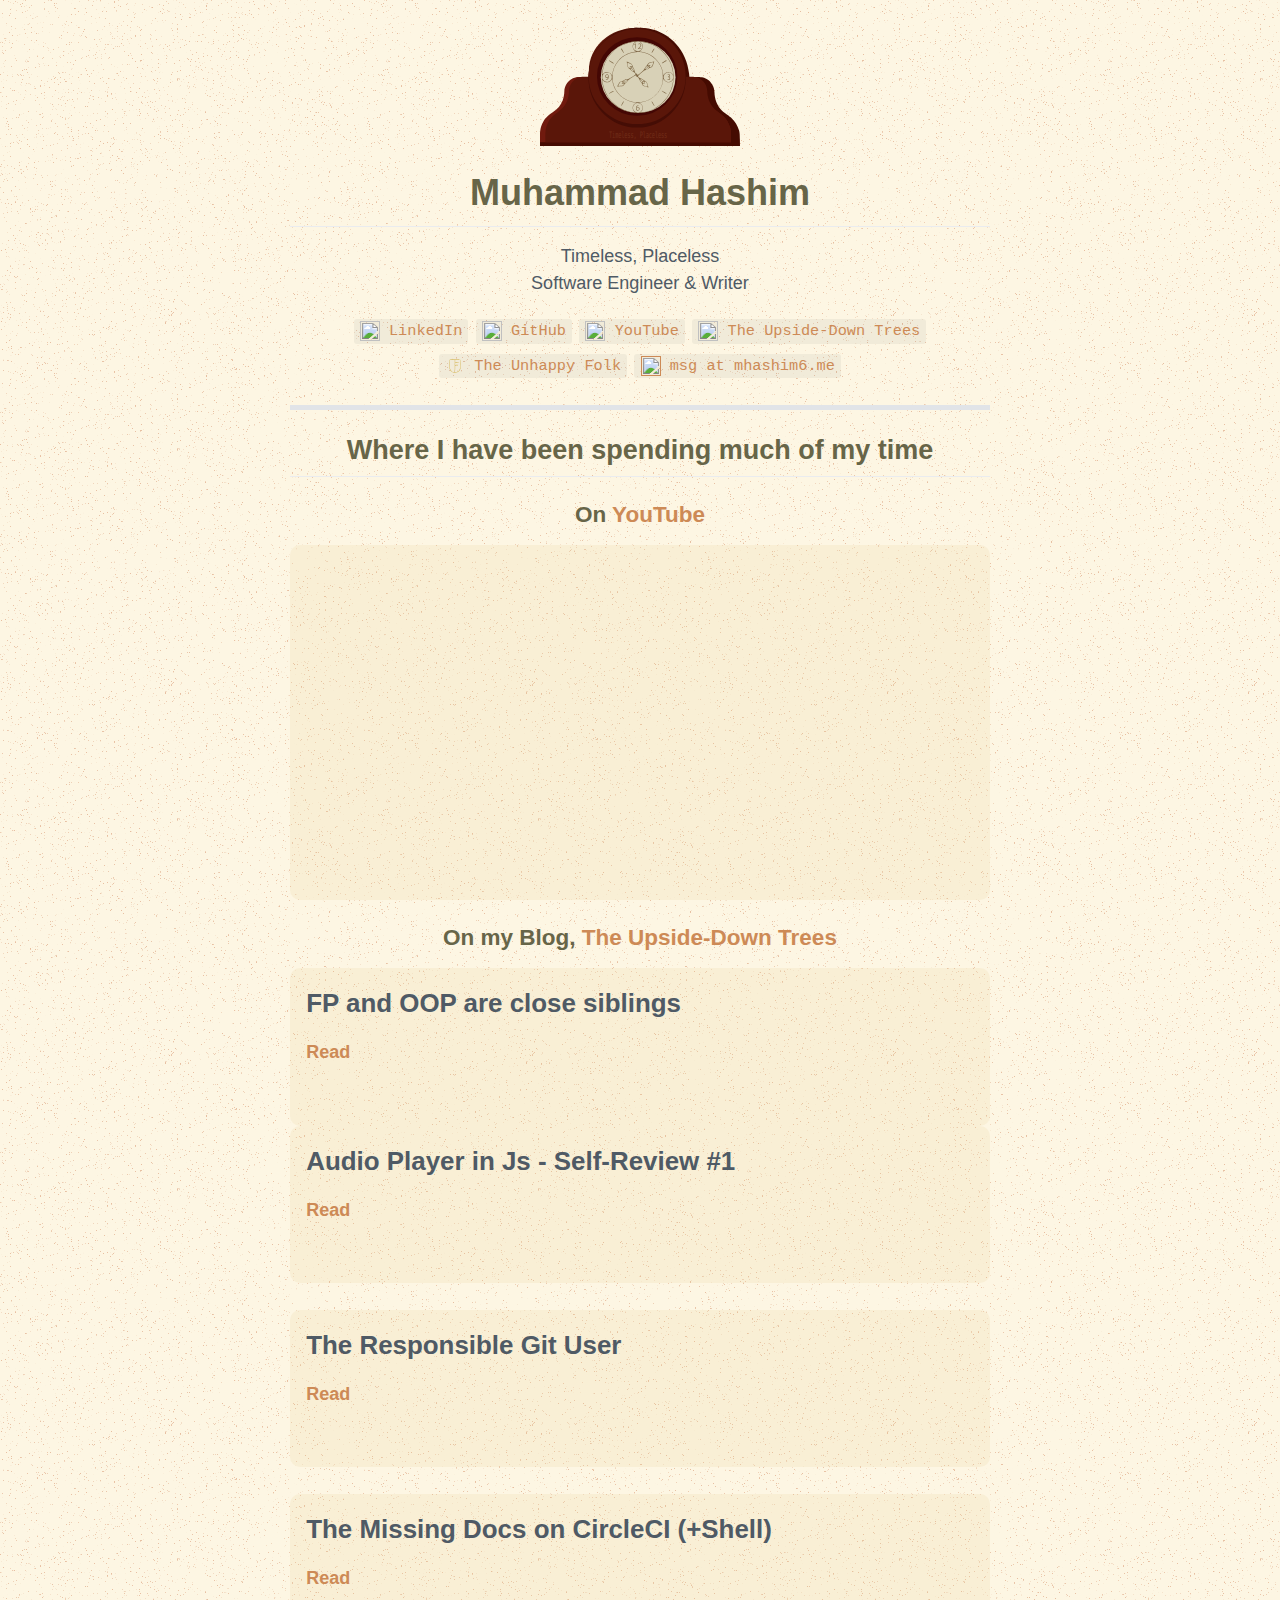
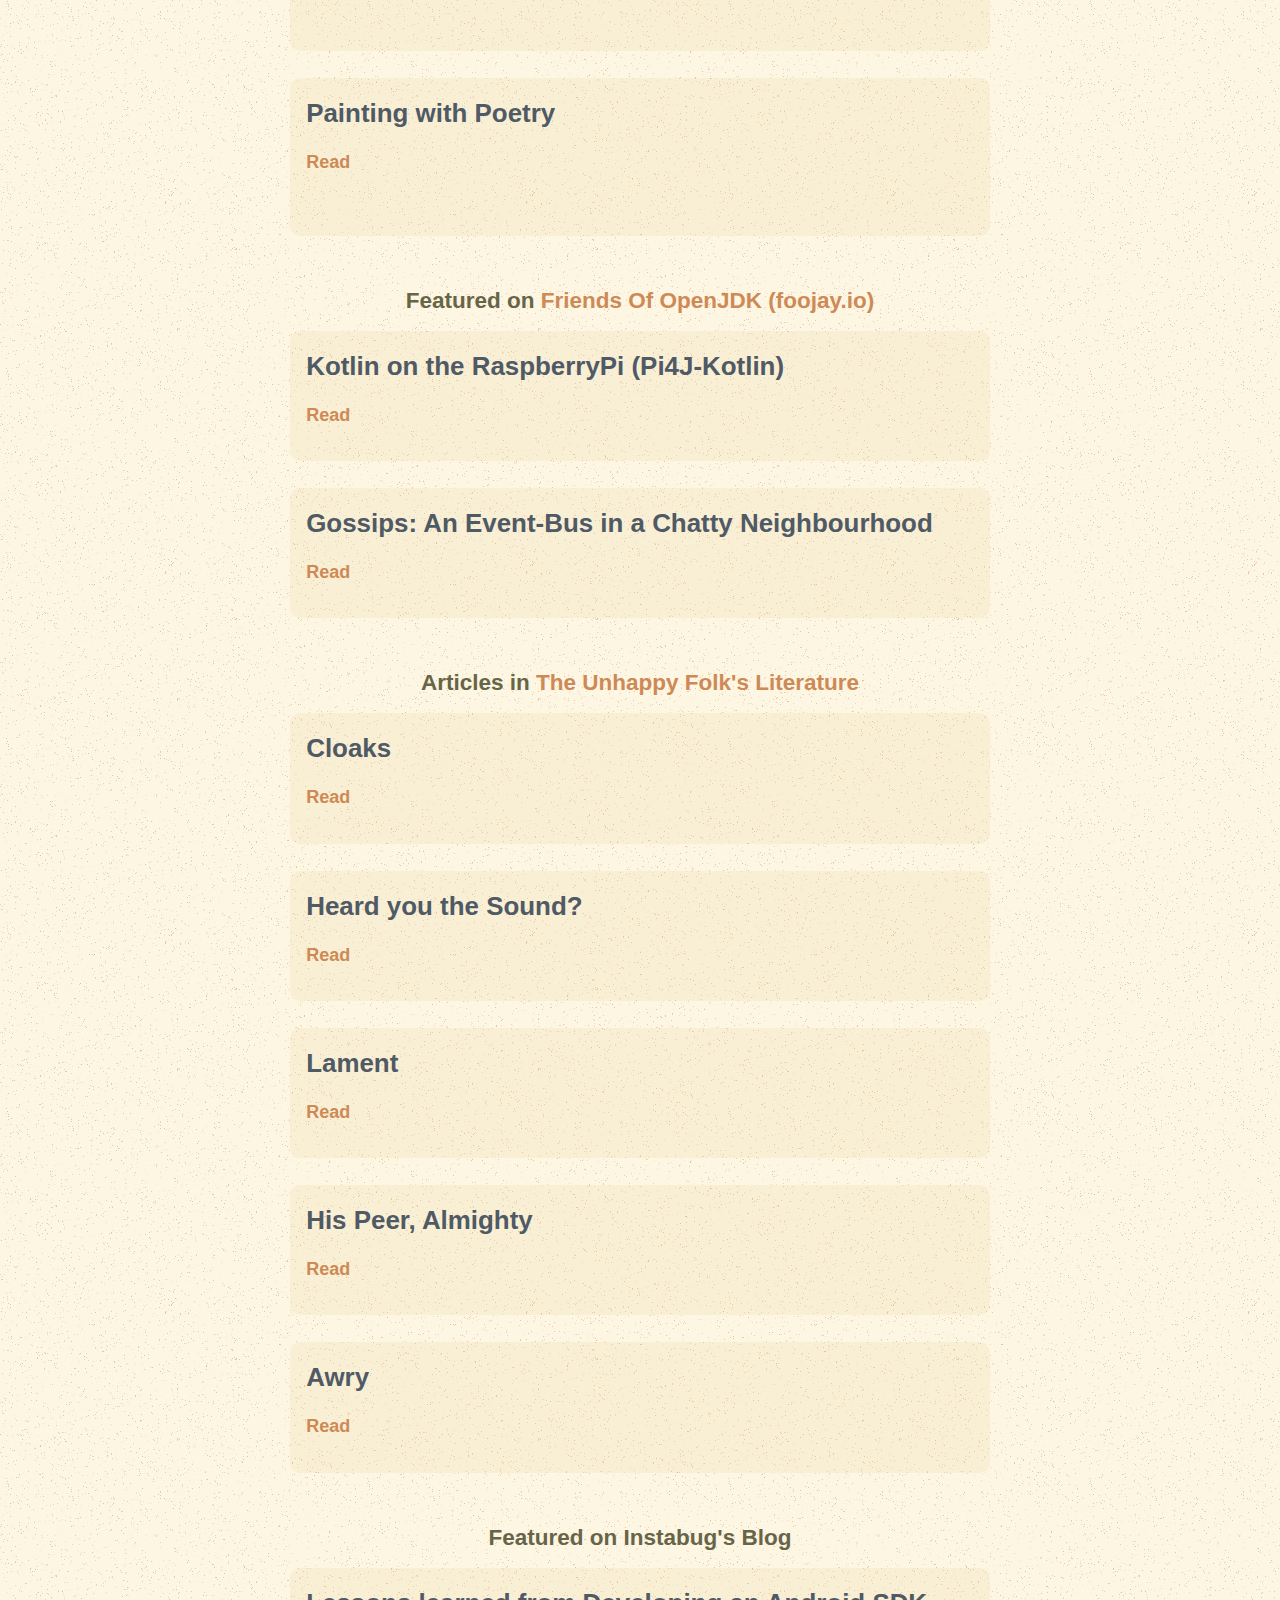
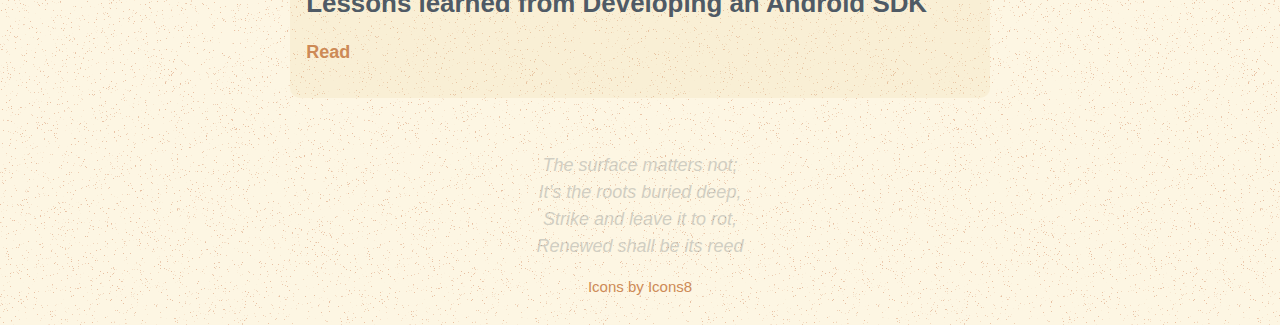
==== index.html @ 4f278008 "updated blog & youtube" ====
<!DOCTYPE html>
<html>
  <head>
    <title>Muhammad Hashim</title>
    <meta name="viewport" content="width=device-width, initial-scale=1.0" />
    <meta http-equiv="Content-type" content="text/html;charset=UTF-8" />

    <!-- Primary Meta Tags -->
    <meta name="title" content="Muhammad Hashim" />
    <meta
      name="description"
      content="Portfolio of Muhammad Hashim (mhashim6) – Software Engineer & Writer."
    />
    <meta name="theme-color" content="#fdf6e3" />

    <!-- Open Graph / Facebook -->
    <meta property="og:type" content="profile" />
    <meta property="profile:first_name" content="Muhammad" />
    <meta property="profile:last_name" content="Hashim" />
    <meta property="profile:gender" content="male" />
    <meta property="profile:username" content="mhashim6" />
    <meta property="og:url" content="https://mhashim6.me/" />
    <meta property="og:title" content="Muhammad Hashim" />
    <meta
      property="og:description"
      content="Portfolio of Muhammad Hashim (mhashim6) – Software Engineer & Writer."
    />
    <meta property="og:image" content="http://mhashim6.me/logo.png" />

    <!-- Twitter -->
    <meta property="twitter:card" content="summary_large_image" />
    <meta property="twitter:url" content="https://mhashim6.me/" />
    <meta property="twitter:title" content="Muhammad Hashim" />
    <meta
      property="twitter:description"
      content="Portfolio of Muhammad Hashim (mhashim6) – Software Engineer & Mobile App Dev."
    />
    <meta property="twitter:image" content="http://mhashim6.me/logo.png" />

    <link rel="apple-touch-icon" sizes="180x180" href="/apple-touch-icon.png" />
    <link rel="icon" type="image/png" sizes="32x32" href="/favicon-32x32.png" />
    <link rel="icon" type="image/png" sizes="16x16" href="/favicon-16x16.png" />
    <link rel="shortcut icon" href="/favicon.ico" />
    <link rel="icon" type="image/svg+xml" href="/favicon.svg">
    <link rel="mask-icon" href="/safari-pinned-tab.svg" color="#450b01">
    <link rel="manifest" href="/manifest.json" />

    <link rel="stylesheet" href="style.css" type="text/css" />
    <script defer data-domain="mhashim6.me" src="https://plausible.io/js/script.js"></script>
  </head>
  <body>
    <img class="avatar" src="/timeless_clock_animated.svg" alt="The Timeless Clock by mhashim6">

    <!--  <div class="timeless-clock">
      <img class="clock-body" src="/blank_timeless_clock.svg" alt="The Timeless Clock by mhashim6">
      <img class="clock-hands" src="/clock-hands.svg">
    </div>  -->

    <h1 id="muhammad-hashim">Muhammad Hashim</h1>
    <!-- <blockquote> -->
    <p style="text-align: center">
      Timeless, Placeless <br>
      Software Engineer & Writer
      <!--
        <br />
        Professoinaly, I develop <strong>Web</strong>, <strong>Android</strong>, and
        <strong>iOS</strong> Apps. 
        <br />
        -->
      <!-- ------------ -->
      <!-- <br /> -->
    </p>
    <!-- </blockquote> -->

  <!--  <img class="avatar" src="avatar.png" alt="avatar" /> -->
    <div class="nav-buttons">
      <a target="_blank" href="https://www.linkedin.com/in/mhashim6/"
        ><code>
          <img
            class="link-image"
            src="https://img.icons8.com/doodle/48/000000/linkedin--v2.png"
          />
          LinkedIn</code
        ></a
      >
      <a target="_blank" href="https://github.com/mhashim6"
        ><code>
          <img
            class="link-image"
            src="https://img.icons8.com/doodle/48/000000/github--v1.png"
          />
          GitHub</code
        ></a
      >
      <a target="_blank" href="https://www.youtube.com/@mhashim6"
        ><code>
          <img
            class="link-image"
            src="https://img.icons8.com/doodle/48/null/youtube-play--v2.png"
          />
          YouTube</code
        ></a
      >
      <a target="_blank" href="https://blog.mhashim6.me"
      ><code>
        <img
          class="link-image"
          src="https://img.icons8.com/doodle/48/000000/news.png"
        />
      The Upside-Down Trees</code
      ></a>

        <a target="_blank" href="https://blog.unhappyfolk.org"
        ><code>
          <img
            class="link-image"
            width="64"
            height="64"
            src="unhappyfolk.svg"
          />
          The Unhappy Folk</code
        ></a>
      <a href="">
        <code>
          <img
            class="link-image"
            src="https://img.icons8.com/doodle/48/000000/mail-with-wings.png"
          />
          msg at mhashim6.me</code>
      </a>
    </div>
    <hr />
    <h2 class="octicon-link" id="experience">
      Where I have been spending much of my time
    </h2>
    <div id="xp_container">
      <!--
      <section>
        <strong>ⓘ</strong> This is no longer an online resume. It was never meant to be so.
      </section>
      <br>
    -->
    <h3>On <a target="_blank" href="https://www.youtube.com/@mhashim6">YouTube</a></h3>
    <section>
      <iframe width="560" height="315" src="https://www.youtube.com/embed/videoseries?list=PLelkd8ZS2FEcnqxLZKKpgsn0-gQFayW0H" title="YouTube video player" frameborder="0" allow="accelerometer; autoplay; clipboard-write; encrypted-media; gyroscope; picture-in-picture; web-share" allowfullscreen></iframe>
    </section>
    <h3>On my Blog, <a target="_blank" href="https://blog.mhashim6.me/">The Upside-Down Trees</a></h3>
      <section>
        <p class="featured-title"><strong class="featured-title">FP and OOP are close siblings</strong></p>
      <a target="_blank" href="https://blog.mhashim6.me/fp-and-oop-are-close-siblings/">
        <p><strong class="featured-read">Read</strong></p>
      </a>
      <img class="featured-image" src="https://blog.mhashim6.me/images/fp-oop.png" alt=""/>
    </section>
      <section>
        <p class="featured-title"><strong class="featured-title">Audio Player in Js - Self-Review #1</strong></p>
      <a target="_blank" href="https://blog.mhashim6.me/audio-player-code-review/">
        <p><strong class="featured-read">Read</strong></p>
      </a>
      <img class="featured-image" src="https://blog.mhashim6.me/images/self-review/self-review-1.png" alt=""/>
    </section>
    <br>
    <section>
      <p class="featured-title"><strong class="featured-title">The Responsible Git User</strong></p>
      <a target="_blank" href="https://blog.mhashim6.me/responsible-git-user-guide/">
        <p><strong class="featured-read">Read</strong></p>
      </a>
        <img class="featured-image" src="https://blog.mhashim6.me/images/rgu.png" alt="">
    </section>
    <br>
      <section>
          <p class="featured-title"><strong class="featured-title">The Missing Docs on CircleCI (+Shell)
          </strong></p>
        <a target="_blank" href="https://blog.mhashim6.me/circleci-shell-guide/">
          <p><strong class="featured-read">Read</strong></p>
        </a>
          <img class="featured-image" src="https://blog.mhashim6.me/images/circleci+shell.png" alt="">
      </section>
      <br>
      <section>
        <p class="featured-title"><strong class="featured-title">Painting with Poetry</strong></p>
        <a target="_blank" href="https://blog.mhashim6.me/painting-with-poetry/">
          <p><strong class="featured-read">Read</strong></p>
        </a>
        <img class="featured-image" src="https://blog.mhashim6.me/images/imagined/mhashim6_happy-mariners.png" alt="">
      </section>
      <br>
      <h3>Featured on <a target="_blank" href="https://foojay.io/today/author/mhashim6/">Friends Of OpenJDK (foojay.io)</a></h3>
      <section class="featured">
        <p class="featured-title"><strong class="featured-title">Kotlin on the RaspberryPi (Pi4J-Kotlin)
        </strong></p>
        <a target="_blank" href="https://foojay.io/today/kotlin-on-the-raspberrypi-pi4j-kotlin/">
          <p><strong class="featured-read">Read</strong></p>
        </a>
        <img class="featured-image" src="https://foojay.io/wp-content/uploads/2022/11/pi4jkotlin.png" alt="">
      </section>
      <br>
      <section class="featured">
        <p class="featured-title"><strong class="featured-title">Gossips: An Event-Bus in a Chatty Neighbourhood
        </strong></p>
        <a target="_blank" href="https://foojay.io/today/metaphorical-programming-gossips-event-bus/">
          <p><strong class="featured-read">Read</strong></p>
        </a>
        <img class="featured-image" src="https://foojay.io/wp-content/uploads/2022/11/gossips-interface.png" alt="">
      </section>
      <br>
      <h3>Articles in <a target="_blank" href="https://blog.unhappyfolk.org/">The Unhappy Folk's Literature</a></h3>
      <section class="featured">
        <p class="featured-title"><strong class="featured-title">Cloaks</strong></p>
        <a target="_blank" href="https://blog.unhappyfolk.org/post/cloaks/">
          <p><strong class="featured-read">Read</strong></p>
        </a>
        <img class="featured-image" src="https://blog.unhappyfolk.org/img/higher_realms.jpg" alt="">
      </section>
      <br>
            <section class="featured">
        <p class="featured-title"><strong class="featured-title">Heard you the Sound?</strong></p>
        <a target="_blank" href="https://blog.unhappyfolk.org/post/heard-you-the-sound/">
          <p><strong class="featured-read">Read</strong></p>
        </a>
        <img class="featured-image" src="https://blog.unhappyfolk.org/img/the-sign.png" alt="">
      </section>
      <br>
      <section class="featured">
        <p class="featured-title"><strong class="featured-title">Lament</strong></p>
        <a target="_blank" href="https://blog.unhappyfolk.org/post/lament/">
          <p><strong class="featured-read">Read</strong></p>
        </a>
        <img class="featured-image" src="https://blog.unhappyfolk.org/img/lament.jpg" alt="">
      </section>
      <br>
      <section class="featured">
        <p class="featured-title"><strong class="featured-title">His Peer, Almighty
        </strong></p>
        <a target="_blank" href="https://blog.unhappyfolk.org/post/his-peer-almighty/">
          <p><strong class="featured-read">Read</strong></p>
        </a>
        <img class="featured-image" src="https://blog.unhappyfolk.org/img/his-peer-almighty.jpg" alt="">
      </section>
      <br>
      <section class="featured">
        <p class="featured-title"><strong class="featured-title">Awry</strong></p>
        <a target="_blank" href="https://blog.unhappyfolk.org/post/awry/">
          <p><strong class="featured-read">Read</strong></p>
        </a>
        <img class="featured-image" src="https://blog.unhappyfolk.org/img/awry.png" alt="">
      </section>
      <br>
      <h3>Featured on Instabug's Blog</h3>
      <section class="featured">
        <p class="featured-title"><strong class="featured-title">Lessons learned from Developing an Android SDK</strong></p>
        <a target="_blank" href="https://blog.instabug.com/our-android-teams-guidelines-for-developing-an-sdk/">
          <p><strong class="featured-read">Read</strong></p>
        </a>
        <img class="featured-image" src="https://assets-global.website-files.com/6270e8022b05abb840d27d6f/63060404d53a1e84f07fc3cb_June2022-Articles_01_DevelopingSDK.png" alt="">
      </section>
      <br>
    <!-- <h2 id="courses-and-certifications">Courses and Certifications</h2>
    <section>
      <ul>
        <li>Associate Android Developer (Kotlin) – <strong>Google</strong></li>
        <li>
          iOS Swift 5 Specialization (4 courses) – <strong>Coursera</strong>
        </li>
        <li>ReactJs/ React Native Nanodegree – <strong>Udacity</strong></li>
        <li>
          Software Product Management Specialization (5 courses) –
          <strong>Coursera</strong>
        </li>
        <li>
          XDA Recognized Developer –
          <a target="_blank" href="https://xda-developers.com"
            ><strong>xda-developers.com</strong></a
          >
        </li>
        <li>
          CCNA, CCNP, Internet Security Fundamentals –
          <strong>Information Technology Institute (ITI)</strong>
        </li>
      </ul>
    </section> -->
    <!-- <hr /> -->
    <br />
    <p style="opacity: 0.25; text-align: center">
      <i
        >The surface matters not;<br />
        It’s the roots buried deep,<br />
        Strike and leave it to rot,<br />
        Renewed shall be its reed
      </i>
    </p>
    <a
      style="font-size: smaller; display: block; text-align: center"
      href="https://icons8.com"
      >Icons by Icons8</a
    >
    <p style="opacity: 0; display: none">
      <i
        >"Not night as ours–Unhappy Folk! <br />
        Where nigh the Earth in hazy bars, <br />
        A mist about the springing of the stars <br />
        There dwells a thin, and a wandering smoke, <br />
        Obscurring with its veil half-seen, <br />
        The Great, Abysmal, Still Serene."</i
      >
    </p>

    <div id="resume_snackbar">
      <span>Download my </span>
      <a
        target="_blank"
        href="https://github.com/mhashim6/mhashim6.github.io/raw/master/resume.pdf"
        >PDF Resume</a
      >
      <button class="dismiss-snackbar" onclick="hideResumeSnackbar()">
        <svg
          xmlns="http://www.w3.org/2000/svg"
          x="0px"
          y="0px"
          width="20"
          height="20"
          viewBox="0 0 172 172"
          style="fill: #000000"
        >
          <g
            fill="none"
            fill-rule="nonzero"
            stroke="none"
            stroke-width="1"
            stroke-linecap="butt"
            stroke-linejoin="miter"
            stroke-miterlimit="10"
            stroke-dasharray=""
            stroke-dashoffset="0"
            font-family="none"
            font-weight="none"
            font-size="none"
            text-anchor="none"
            style="mix-blend-mode: normal"
          >
            <path d="M0,172v-172h172v172z" fill="none"></path>
            <path
              d="M86,172c-47.49649,0 -86,-38.50351 -86,-86v0c0,-47.49649 38.50351,-86 86,-86v0c47.49649,0 86,38.50351 86,86v0c0,47.49649 -38.50351,86 -86,86z"
              fill="#ecf0f1"
            ></path>
            <g>
              <path
                d="M90.3,100.276l-41.77192,41.77192l-14.276,-14.276l41.77192,-41.77192l-41.77192,-41.77192l14.276,-14.276l41.77192,41.77192l41.77192,-41.77192l14.276,14.276l-41.77192,41.77192l41.77192,41.77192l-14.276,14.276z"
                fill="#333333"
              ></path>
              <path
                d="M132.07192,32.38416l11.84392,11.84392l-39.33984,39.33984l-2.43208,2.43208l2.43208,2.43208l39.33984,39.33984l-11.84392,11.84392l-39.33984,-39.33984l-2.43208,-2.43208l-2.43208,2.43208l-39.33984,39.33984l-11.84392,-11.84392l39.33984,-39.33984l2.43208,-2.43208l-2.43208,-2.43208l-39.33984,-39.33984l11.84392,-11.84392l39.33984,39.33984l2.43208,2.43208l2.43208,-2.43208l39.33984,-39.33984M132.07192,27.52l-41.77192,41.77192l-41.77192,-41.77192l-16.70808,16.70808l41.77192,41.77192l-41.77192,41.77192l16.70808,16.70808l41.77192,-41.77192l41.77192,41.77192l16.70808,-16.70808l-41.77192,-41.77192l41.77192,-41.77192l-16.70808,-16.70808z"
                fill="#34495e"
              ></path>
            </g>
          </g>
        </svg>
      </button>
    </div>
  </body>

  <script defer>
    // setTimeout(showResumeSnackbar, 2000);
    function showResumeSnackbar() {
      const snack = document.getElementById("resume_snackbar");
      snack.style.opacity = "1";
    }
    function hideResumeSnackbar() {
      const snack = document.getElementById("resume_snackbar");
      snack.style.opacity = "0";
    }
  </script>
</html>
---- style.css ----
/* GitHub Markdown flavor + Solarized Light + Personal Touches */

@font-face {
  font-family: "JetBrainsMono";
  src: url("https://cdn.jsdelivr.net/gh/JetBrains/JetBrainsMono/web/woff2/JetBrainsMono-Regular.woff2")
      format("woff2"),
    url("https://cdn.jsdelivr.net/gh/JetBrains/JetBrainsMono/web/woff/JetBrainsMono-Regular.woff")
      format("woff"),
    url("https://cdn.jsdelivr.net/gh/JetBrains/JetBrainsMono/ttf/JetBrainsMono-Regular.ttf")
      format("truetype");
  font-weight: 400;
  font-style: normal;
  font-display: swap;
}

body {
  -ms-text-size-adjust: 100%;
  -webkit-text-size-adjust: 100%;
  line-height: 1.5;
  color: #4f5a65;
  font-family: -apple-system, BlinkMacSystemFont, Segoe UI, Helvetica, Arial,
    sans-serif, Apple Color Emoji, Segoe UI Emoji;
  font-size: 18px;
  line-height: 1.5;
  word-wrap: break-word;
  background-color: #fdf6e3;
  padding: 1.5em;
  margin: auto;
  max-width: 700px;
  background: url("whitenoise-361x370.png");
}
blockquote {
  font-family: "JetBrainsMono", monospace;
}

.rounded {
  border-radius: 10px;
}

section {
  background-color: rgba(230, 208, 150, 0.171);
  border-radius: 10px;
  padding: 0.9em;
}

.featured {
  display: flex;
  flex-direction: column;
  align-items: flex-start;
}

.featured-title{
  color: #4f5a65;
  font-size: larger;
}

.featured-title{
  font-size: larger;
}
.featured-image {
  border-radius: 10px;
}

.avatar , .clock-body {
  margin: auto;
  width: 200px;
  background: inherit;
  display: block;
}

/* .timeless-clock {
  width: 200px;
  position: relative;
  margin: auto;
}
.timeless-clock .clock-hands {
  width: 36px;
  height: 36px;
  background-color: transparent;
  position: absolute;
  left: 80px;
  top: 32px;
  animation: spin 20s infinite linear;
} */

@keyframes spin {
  from {
    transform: rotate(0deg);
  }
  to {
    transform: rotate(359deg);
  }
}


.link-image {
  background-color: transparent;
  vertical-align: middle;
  width: 20px;
  height: 20px;
}
#xp_container li {
  list-style: none;
}
#xp_container ul {
  padding-left: 1em;
}

#open_source_sect ul,
#side_projects_sect ul,
#programming_languages_sect ul {
  list-style: none;
  padding-left: 0;
}

.nav-buttons {
  display: flex;
  justify-content: center;
  flex-wrap: wrap;
}
.nav-buttons a {
  margin: 0.2em;
}

#resume_snackbar {
  opacity: 0;
  -webkit-transition: opacity 0.3s ease-in-out;
  -moz-transition: opacity 0.3s ease-in-out;
  -ms-transition: opacity 0.3s ease-in-out;
  -o-transition: opacity 0.3s ease-in-out;
  transition: opacity 0.3s ease-in-out;
  min-width: 250px; /* Set a default minimum width */
  background-color: #333; /* Black background color */
  color: #fff; /* White text color */
  text-align: center; /* Centered text */
  border-radius: 4px; /* Rounded borders */
  padding: 16px; /* Padding */
  position: fixed; /* Sit on top of the screen */
  z-index: 1; /* Add a z-index if needed */
  right: 30px;
  bottom: 30px;
  font-size: 18px;
}
#resume_snackbar a {
  color: #fdf6e3;
  text-decoration: underline;
}

h1,
h2,
h3,
h4,
h5,
h6 {
  text-align: center;
  color: #676548;
}

@media (max-width: 768px) {
  body {
    padding: 1em;
    font-size: 16px;
  }

  #resume_snackbar {
    left: 30px;
  }
}

.dismiss-snackbar {
  background: none;
  border: none;
  color: white;
  vertical-align: bottom;
}

h1:hover .anchor,
h2:hover .anchor,
h3:hover .anchor,
h4:hover .anchor,
h5:hover .anchor,
h6:hover .anchor {
  text-decoration: none;
}

h1:hover .anchor .octicon-link,
h2:hover .anchor .octicon-link,
h3:hover .anchor .octicon-link,
h4:hover .anchor .octicon-link,
h5:hover .anchor .octicon-link,
h6:hover .anchor .octicon-link {
  visibility: visible;
}

h1:hover .anchor .octicon-link:before,
h2:hover .anchor .octicon-link:before,
h3:hover .anchor .octicon-link:before,
h4:hover .anchor .octicon-link:before,
h5:hover .anchor .octicon-link:before,
h6:hover .anchor .octicon-link:before {
  width: 16px;
  height: 16px;
  content: " ";
  display: inline-block;
  background-image: url("data:image/svg+xml,%3Csvg xmlns='http://www.w3.org/2000/svg' viewBox='0 0 16 16' version='1.1' width='16' height='16' aria-hidden='true'%3E%3Cpath fill-rule='evenodd' d='M4 9h1v1H4c-1.5 0-3-1.69-3-3.5S2.55 3 4 3h4c1.45 0 3 1.69 3 3.5 0 1.41-.91 2.72-2 3.25V8.59c.58-.45 1-1.27 1-2.09C10 5.22 8.98 4 8 4H4c-.98 0-2 1.22-2 2.5S3 9 4 9zm9-3h-1v1h1c1 0 2 1.22 2 2.5S13.98 12 13 12H9c-.98 0-2-1.22-2-2.5 0-.83.42-1.64 1-2.09V6.25c-1.09.53-2 1.84-2 3.25C6 11.31 7.55 13 9 13h4c1.45 0 3-1.69 3-3.5S14.5 6 13 6z'%3E%3C/path%3E%3C/svg%3E");
}

details {
  display: block;
}

summary {
  display: list-item;
}

a {
  position: relative;
  text-decoration: none;
  color: #cd8a56;
}

a:after {
  content: "";
  position: absolute;
  bottom: 0;
  left: 0;
  width: 0%;
  height: 0.05em;
  min-height: 1px;
  background-color: currentColor;
  transition: width 0.25s ease;
}

@media(hover: hover) {
  a:hover:after {
    width: 100%;
  }
}

strong {
  font-weight: inherit;
  font-weight: 600;
}

h1 {
  font-size: 2em;
  margin: 0.67em 0;
}

img {
  border-style: none;
}

code,
kbd,
pre {
  font-family: "JetBrainsMono", monospace;
  font-size: 1em;
}

input {
  font: inherit;
  margin: 0;
  overflow: visible;
  font-family: inherit;
  font-size: inherit;
  line-height: inherit;
}

body [type="checkbox"] {
  box-sizing: border-box;
  padding: 0;
}

body * {
  box-sizing: border-box;
}

hr {
  height: 0;
  margin: 15px 0;
  overflow: hidden;
  background: transparent;
  border: 0;
  border-bottom: 1px solid #dfe2e5;
}

hr:after,
hr:before {
  display: table;
  content: "";
}

hr:after {
  clear: both;
}

table {
  border-spacing: 0;
  border-collapse: collapse;
}

td,
th {
  padding: 0;
}

details summary {
  cursor: pointer;
}

kbd {
  display: inline-block;
  padding: 3px 5px;
  font: 11px SFMono-Regular, Consolas, Liberation Mono, Menlo, monospace;
  line-height: 10px;
  color: #444d56;
  vertical-align: middle;
  background-color: #fafbfc;
  border: 1px solid #d1d5da;
  border-radius: 3px;
  box-shadow: inset 0 -1px 0 #d1d5da;
}

h1,
h2,
h3,
h4,
h5,
h6 {
  margin-top: 0;
  margin-bottom: 0;
}

h1 {
  font-size: 32px;
}

h1,
h2 {
  font-weight: 600;
}

h2 {
  font-size: 24px;
}

h3 {
  font-size: 20px;
}

h3,
h4 {
  font-weight: 600;
}

h4 {
  font-size: 16px;
}

h5 {
  font-size: 14px;
}

h5,
h6 {
  font-weight: 600;
}

h6 {
  font-size: 12px;
}

p {
  margin-top: 0;
  margin-bottom: 10px;
}

blockquote {
  margin: 0;
}

ol,
ul {
  padding-left: 0;
  margin-top: 0;
  margin-bottom: 0;
}

ol ol,
ul ol {
  list-style-type: lower-roman;
}

ol ol ol,
ol ul ol,
ul ol ol,
ul ul ol {
  list-style-type: lower-alpha;
}

dd {
  margin-left: 0;
}

code,
pre {
  font-family: "JetBrainsMono", monospace;
  font-size: 12px;
}

pre {
  margin-top: 0;
  margin-bottom: 0;
}

input::-webkit-inner-spin-button,
input::-webkit-outer-spin-button {
  margin: 0;
  -webkit-appearance: none;
  appearance: none;
}

:checked + .radio-label {
  position: relative;
  z-index: 1;
  border-color: #0366d6;
}

hr {
  border-bottom-color: #eee;
}

kbd {
  display: inline-block;
  padding: 3px 5px;
  font: 11px SFMono-Regular, Consolas, Liberation Mono, Menlo, monospace;
  line-height: 10px;
  color: #444d56;
  vertical-align: middle;
  background-color: #fafbfc;
  border: 1px solid #d1d5da;
  border-radius: 3px;
  box-shadow: inset 0 -1px 0 #d1d5da;
}

body:after,
body:before {
  display: table;
  content: "";
}

body:after {
  clear: both;
}

body > :first-child {
  margin-top: 0 !important;
}

body > :last-child {
  margin-bottom: 0 !important;
}

a:not([href]) {
  color: inherit;
  text-decoration: none;
}

blockquote,
details,
dl,
ol,
p,
pre,
table,
ul {
  margin-top: 0;
  margin-bottom: 16px;
}

hr {
  height: 0.25em;
  padding: 0;
  margin: 24px 0;
  background-color: #e1e4e8;
  border: 0;
}

blockquote {
  padding: 0 0.4em;
  color: #6a737d;
  border-left: 0.25em solid #dfe2e5;
}

blockquote > :first-child {
  margin-top: 0;
}

blockquote > :last-child {
  margin-bottom: 0;
}

h1,
h2,
h3,
h4,
h5,
h6 {
  margin-top: 24px;
  margin-bottom: 16px;
  font-weight: 600;
  line-height: 1.25;
}

h1 {
  font-size: 2em;
}

h1,
h2 {
  padding-bottom: 0.3em;
  border-bottom: 1px solid #eaecef;
}

h2 {
  font-size: 1.5em;
}

h3 {
  font-size: 1.25em;
}

h4 {
  font-size: 1em;
}

h5 {
  font-size: 0.875em;
}

h6 {
  font-size: 0.85em;
  color: #6a737d;
}

ol,
ul {
  padding-left: 2em;
}

ol ol,
ol ul,
ul ol,
ul ul {
  margin-top: 0;
  margin-bottom: 0;
}

li {
  word-wrap: break-all;
}

li > p {
  margin-top: 16px;
}

li + li {
  margin-top: 0.25em;
}

dl {
  padding: 0;
}

dl dt {
  padding: 0;
  margin-top: 16px;
  font-size: 1em;
  font-style: italic;
  font-weight: 600;
}

dl dd {
  padding: 0 16px;
  margin-bottom: 16px;
}

table {
  display: block;
  width: 100%;
  overflow: auto;
}

table th {
  font-weight: 600;
}

table td,
table th {
  padding: 6px 13px;
  border: 1px solid #dfe2e5;
}

table tr {
  background-color: #fff;
  border-top: 1px solid #c6cbd1;
}

table tr:nth-child(2n) {
  background-color: #f6f8fa;
}

img {
  max-width: 100%;
  box-sizing: initial;
  background-color: #fff;
}

img[align="right"] {
  padding-left: 20px;
}

img[align="left"] {
  padding-right: 20px;
}

code {
  padding: 0.2em 0.4em;
  margin: 0;
  font-size: 85%;
  background-color: rgba(27, 31, 35, 0.05);
  border-radius: 3px;
}

pre {
  word-wrap: normal;
}

pre > code {
  padding: 0;
  margin: 0;
  font-size: 100%;
  word-break: normal;
  white-space: pre;
  background: transparent;
  border: 0;
}

.highlight {
  margin-bottom: 16px;
}

.highlight pre {
  margin-bottom: 0;
  word-break: normal;
}

.highlight pre,
pre {
  padding: 16px;
  overflow: auto;
  font-size: 85%;
  line-height: 1.45;
  background-color: #f6f8fa;
  border-radius: 3px;
}

pre code {
  display: inline;
  max-width: auto;
  padding: 0;
  margin: 0;
  overflow: visible;
  line-height: inherit;
  word-wrap: normal;
  background-color: initial;
  border: 0;
}
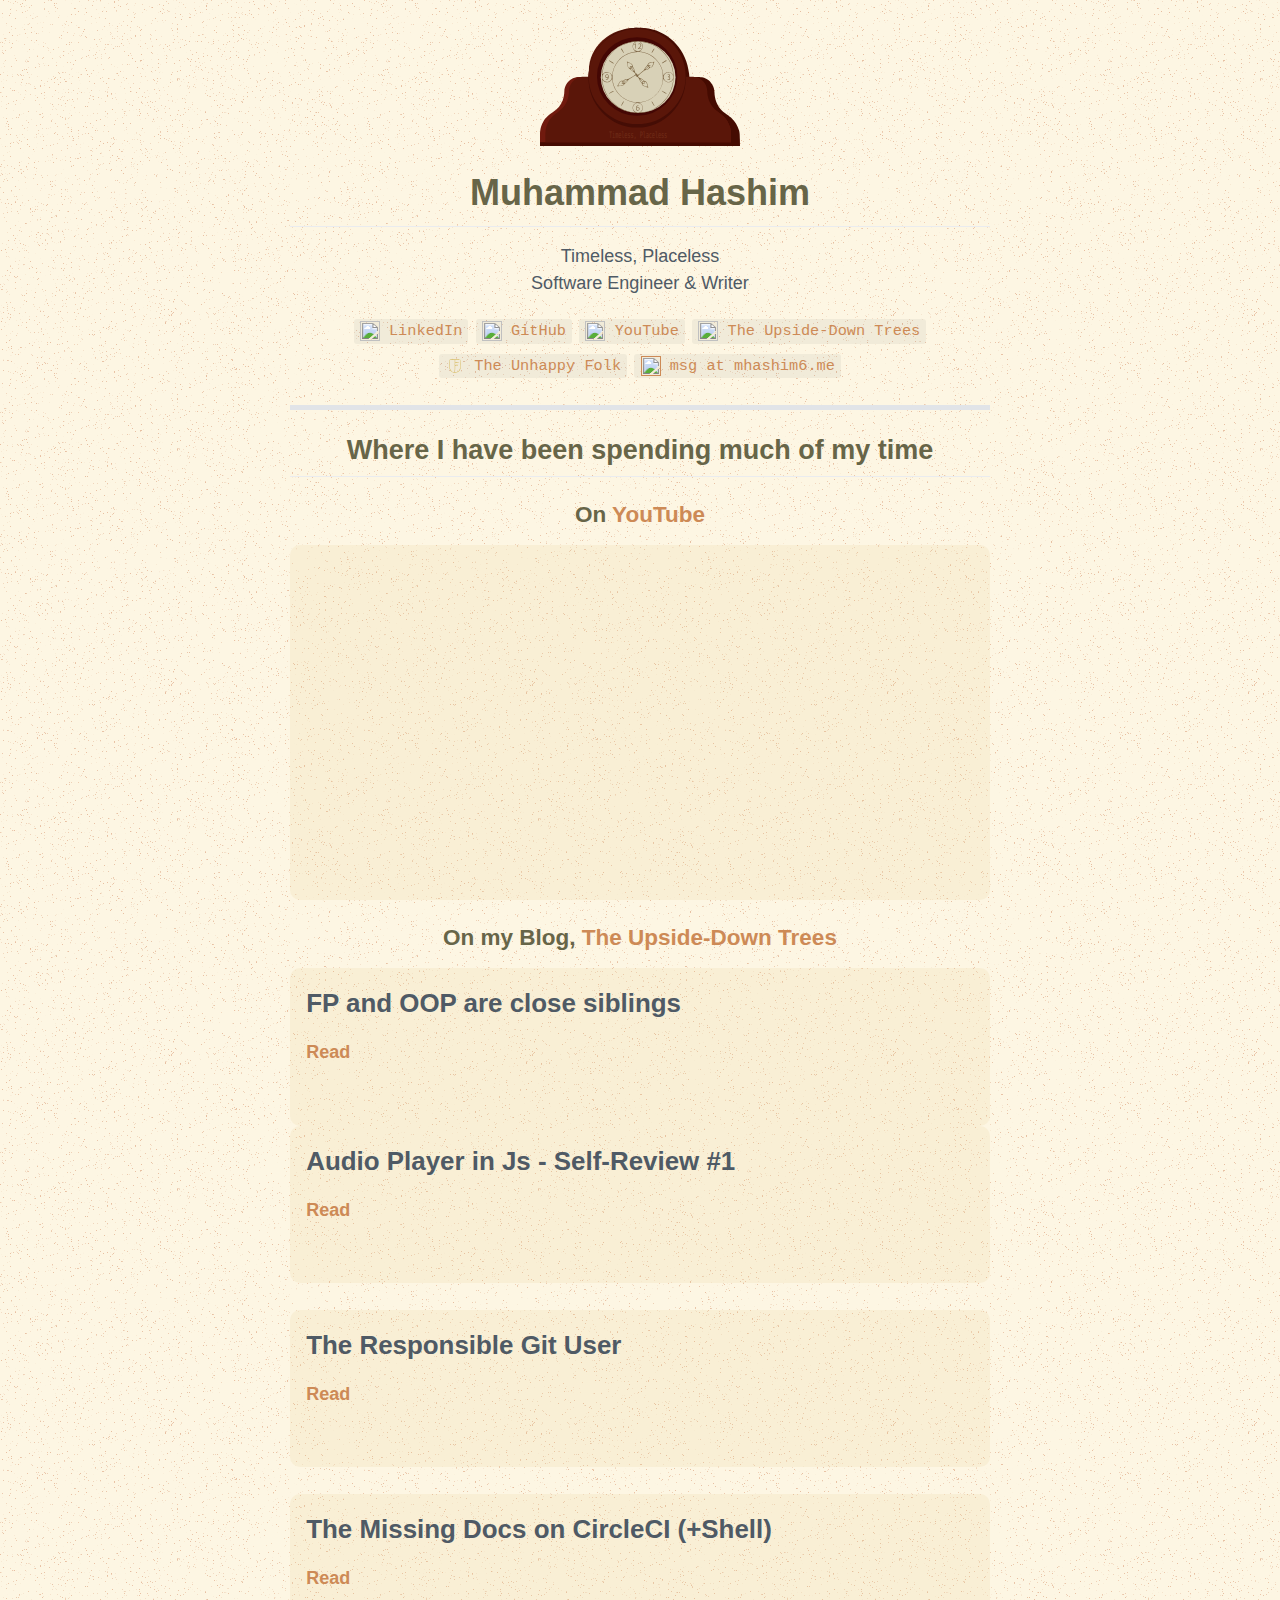
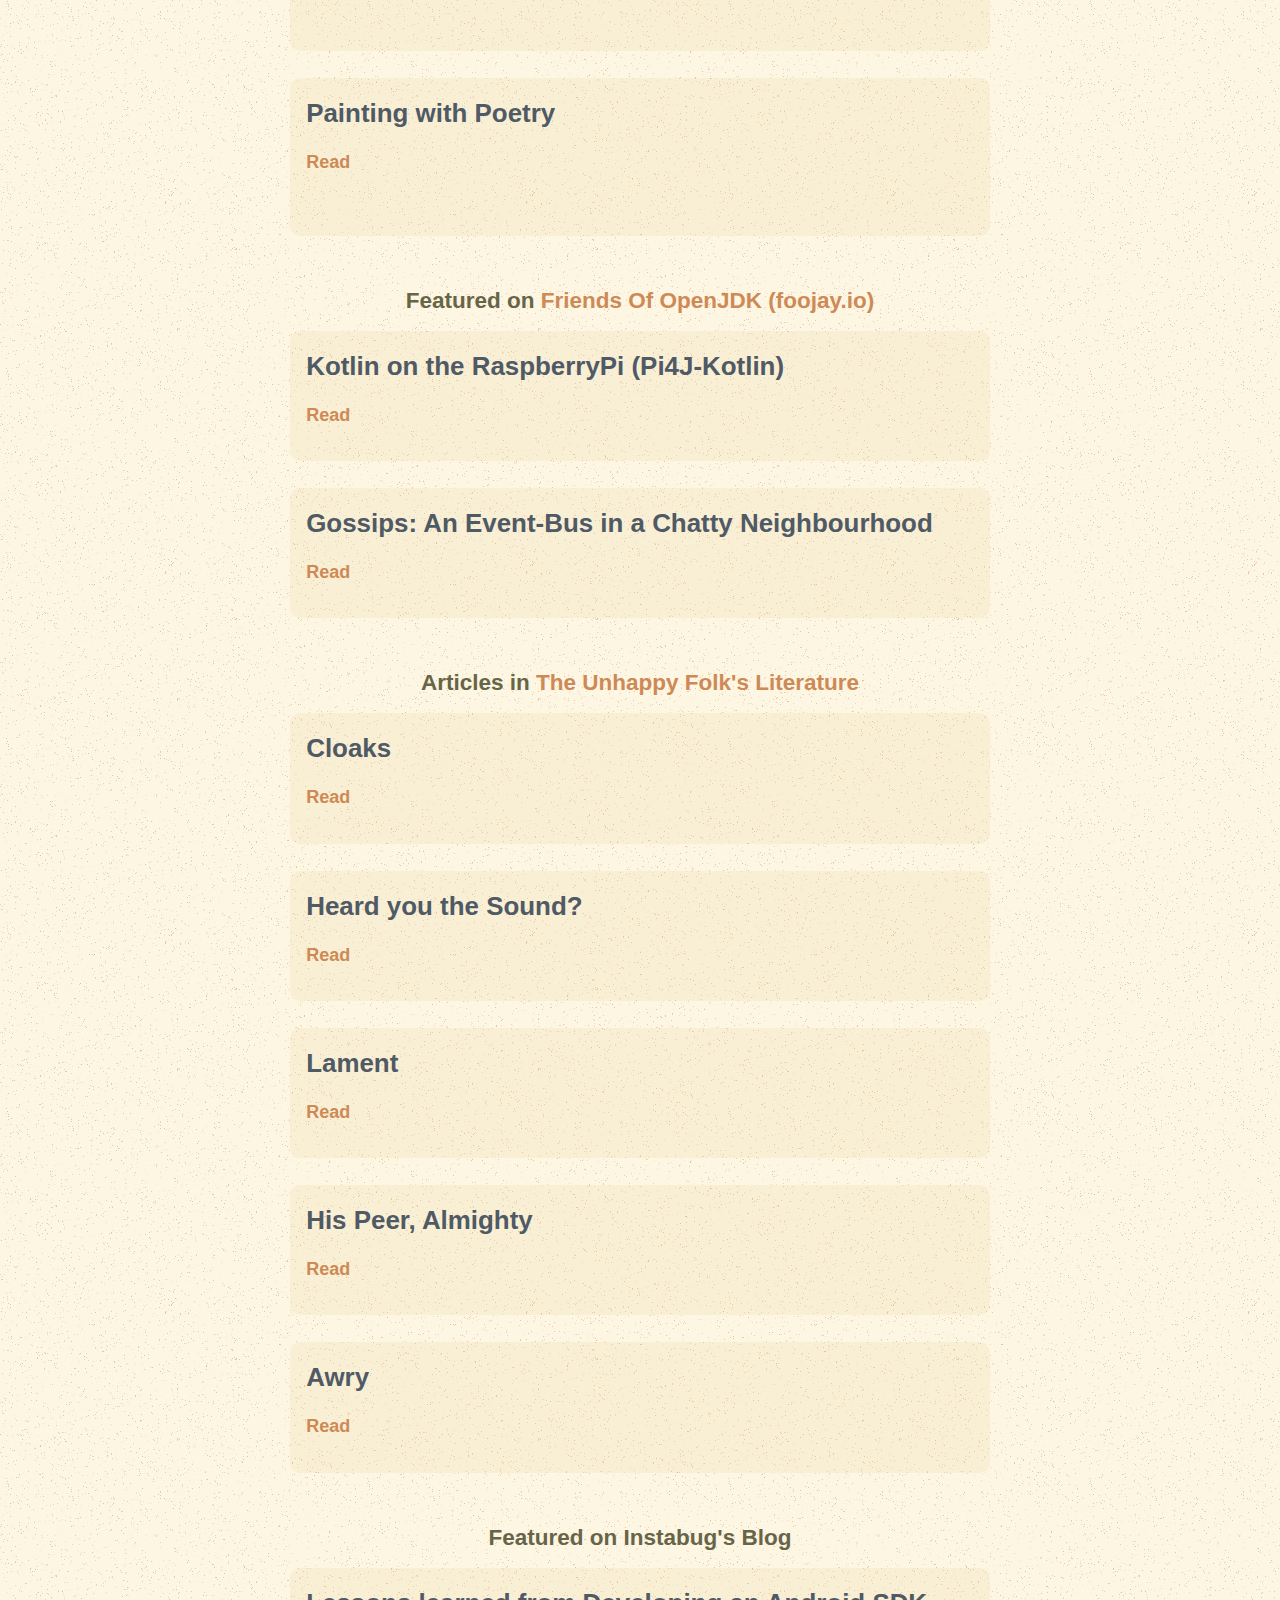
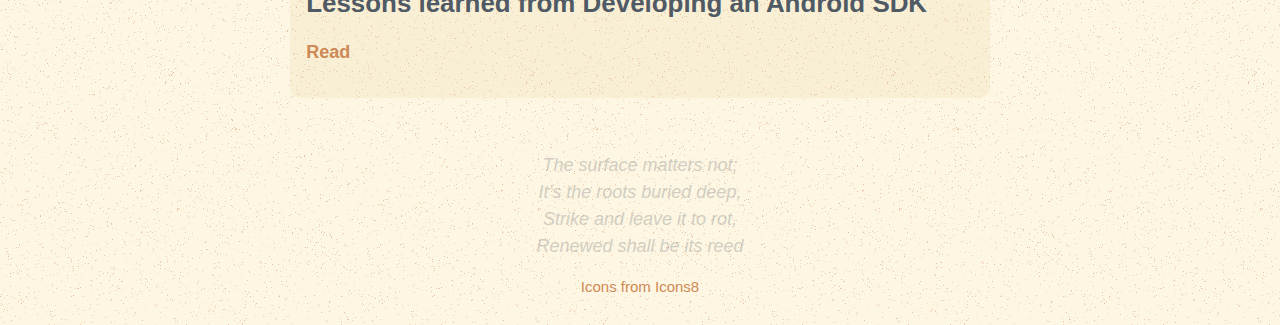
==== commit fac14a7f: "update icons" ====
--- a/index.html
+++ b/index.html
@@ -292,7 +292,7 @@
     <a
       style="font-size: smaller; display: block; text-align: center"
       href="https://icons8.com"
-      >Icons by Icons8</a
+      >Icons from Icons8</a
     >
     <p style="opacity: 0; display: none">
       <i
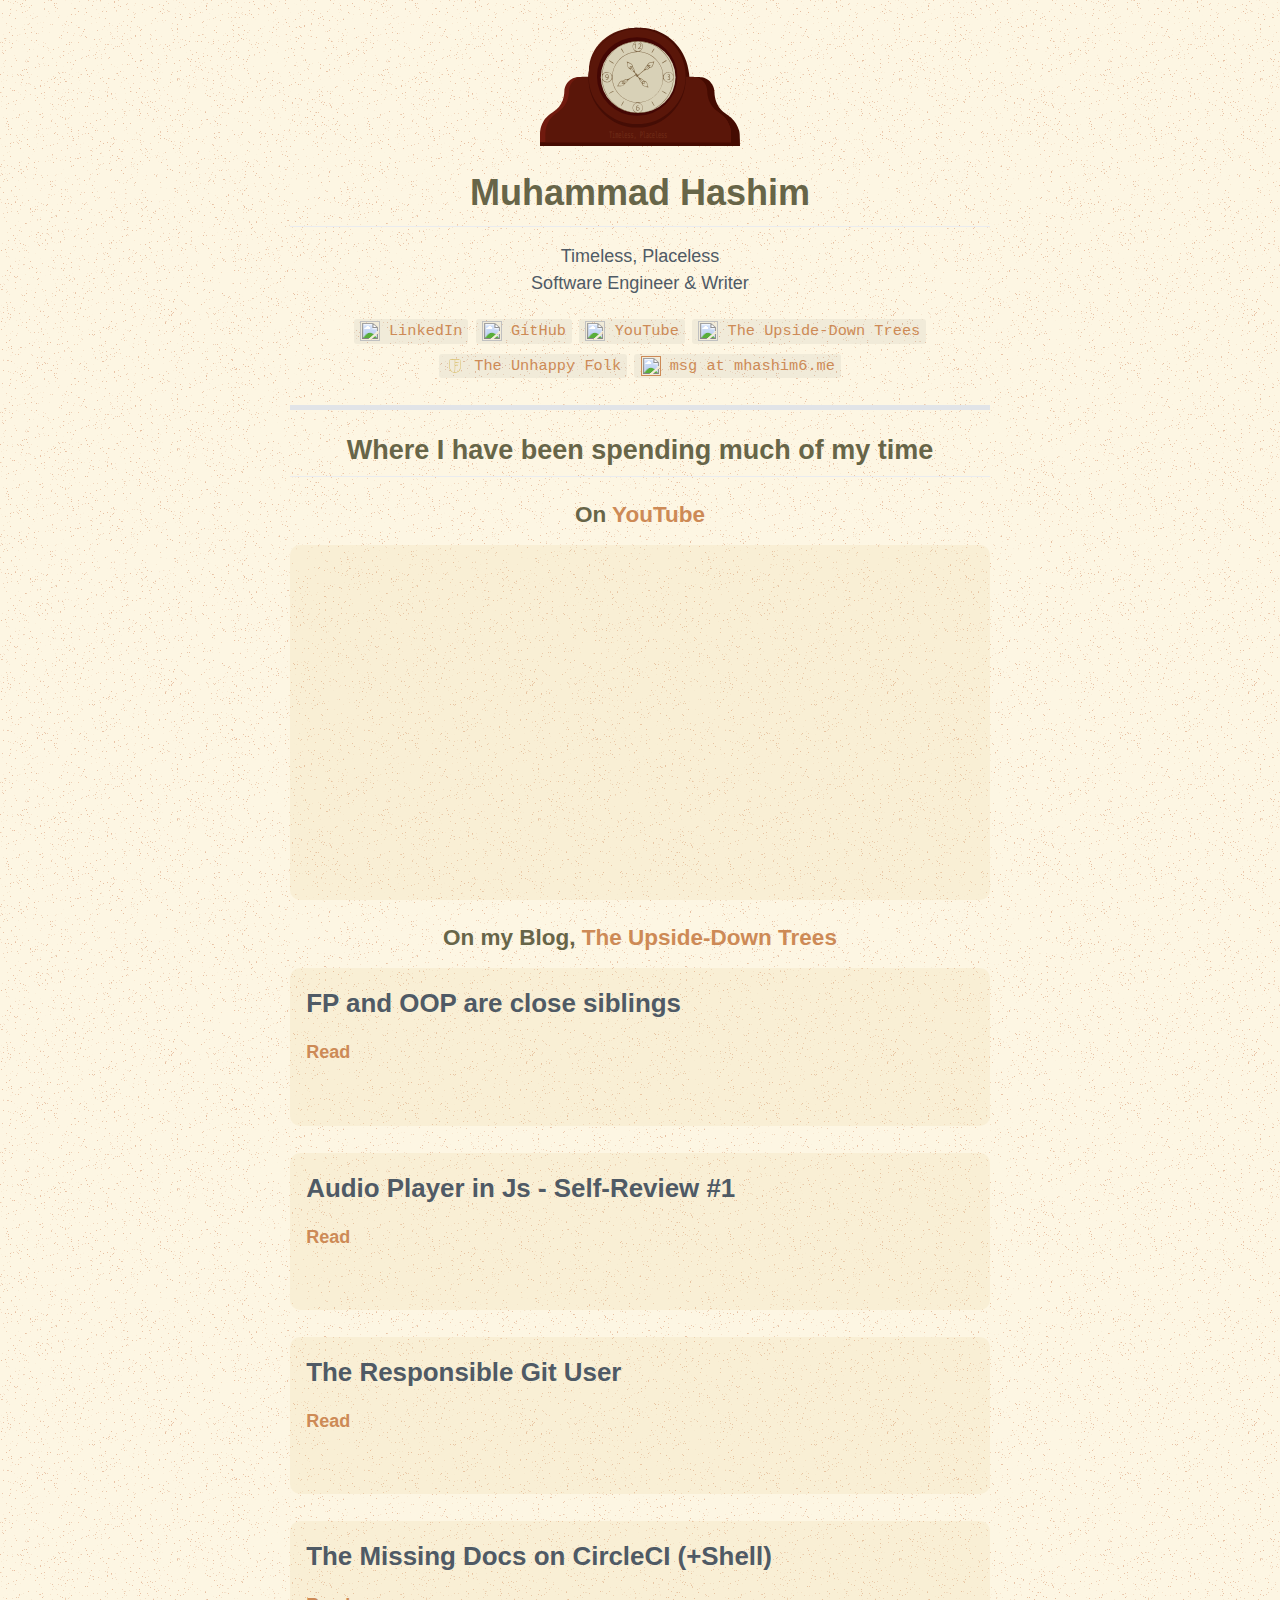
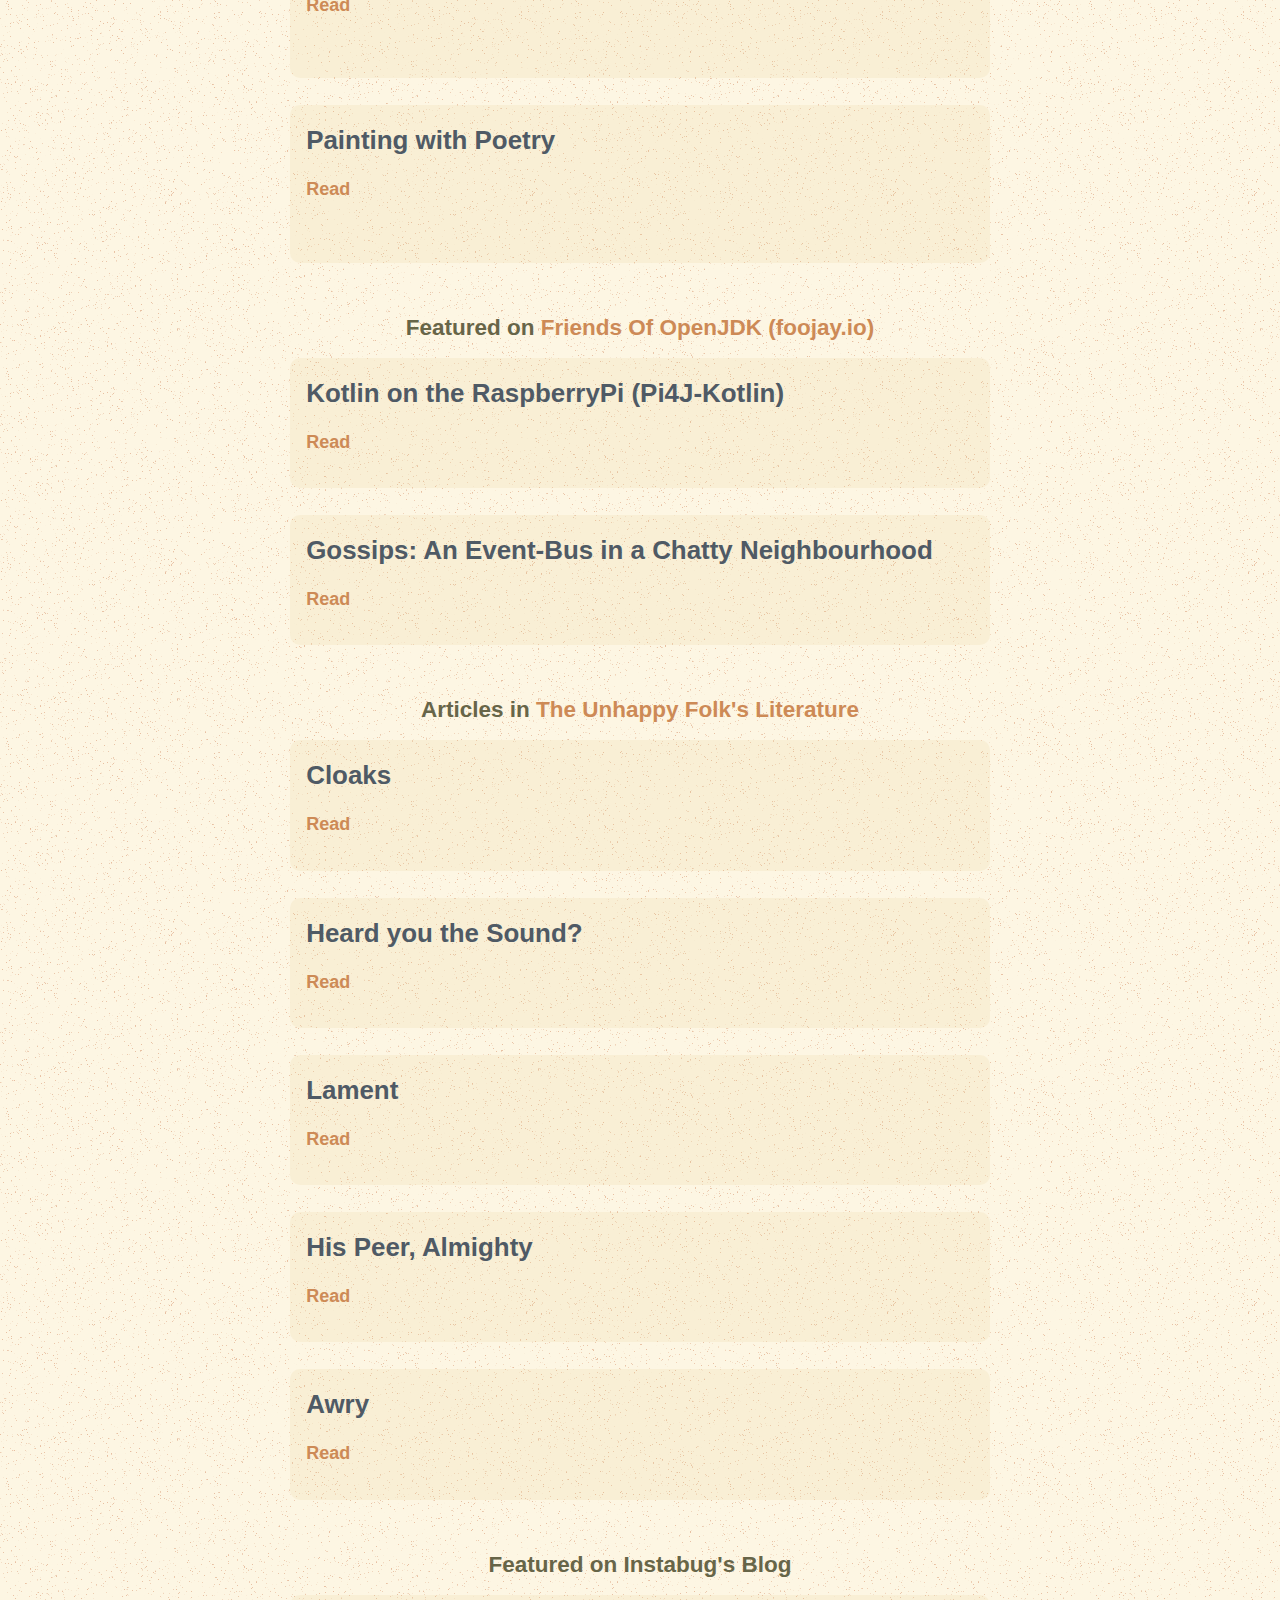
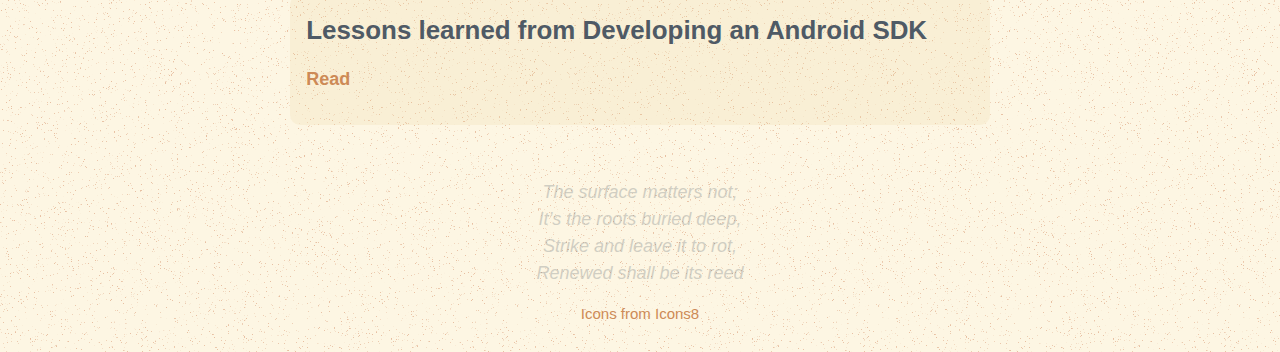
==== commit 3b21fa15: "fix sizes" ====
--- a/index.html
+++ b/index.html
@@ -142,7 +142,7 @@
     -->
     <h3>On <a target="_blank" href="https://www.youtube.com/@mhashim6">YouTube</a></h3>
     <section>
-      <iframe width="560" height="315" src="https://www.youtube.com/embed/videoseries?list=PLelkd8ZS2FEcnqxLZKKpgsn0-gQFayW0H" title="YouTube video player" frameborder="0" allow="accelerometer; autoplay; clipboard-write; encrypted-media; gyroscope; picture-in-picture; web-share" allowfullscreen></iframe>
+      <iframe width="100%" height="315" src="https://www.youtube.com/embed/videoseries?list=PLelkd8ZS2FEcnqxLZKKpgsn0-gQFayW0H" title="YouTube video player" frameborder="0" allow="accelerometer; autoplay; clipboard-write; encrypted-media; gyroscope; picture-in-picture; web-share" allowfullscreen></iframe>
     </section>
     <h3>On my Blog, <a target="_blank" href="https://blog.mhashim6.me/">The Upside-Down Trees</a></h3>
       <section>
@@ -152,6 +152,8 @@
       </a>
       <img class="featured-image" src="https://blog.mhashim6.me/images/fp-oop.png" alt=""/>
     </section>
+    <br>
+
       <section>
         <p class="featured-title"><strong class="featured-title">Audio Player in Js - Self-Review #1</strong></p>
       <a target="_blank" href="https://blog.mhashim6.me/audio-player-code-review/">
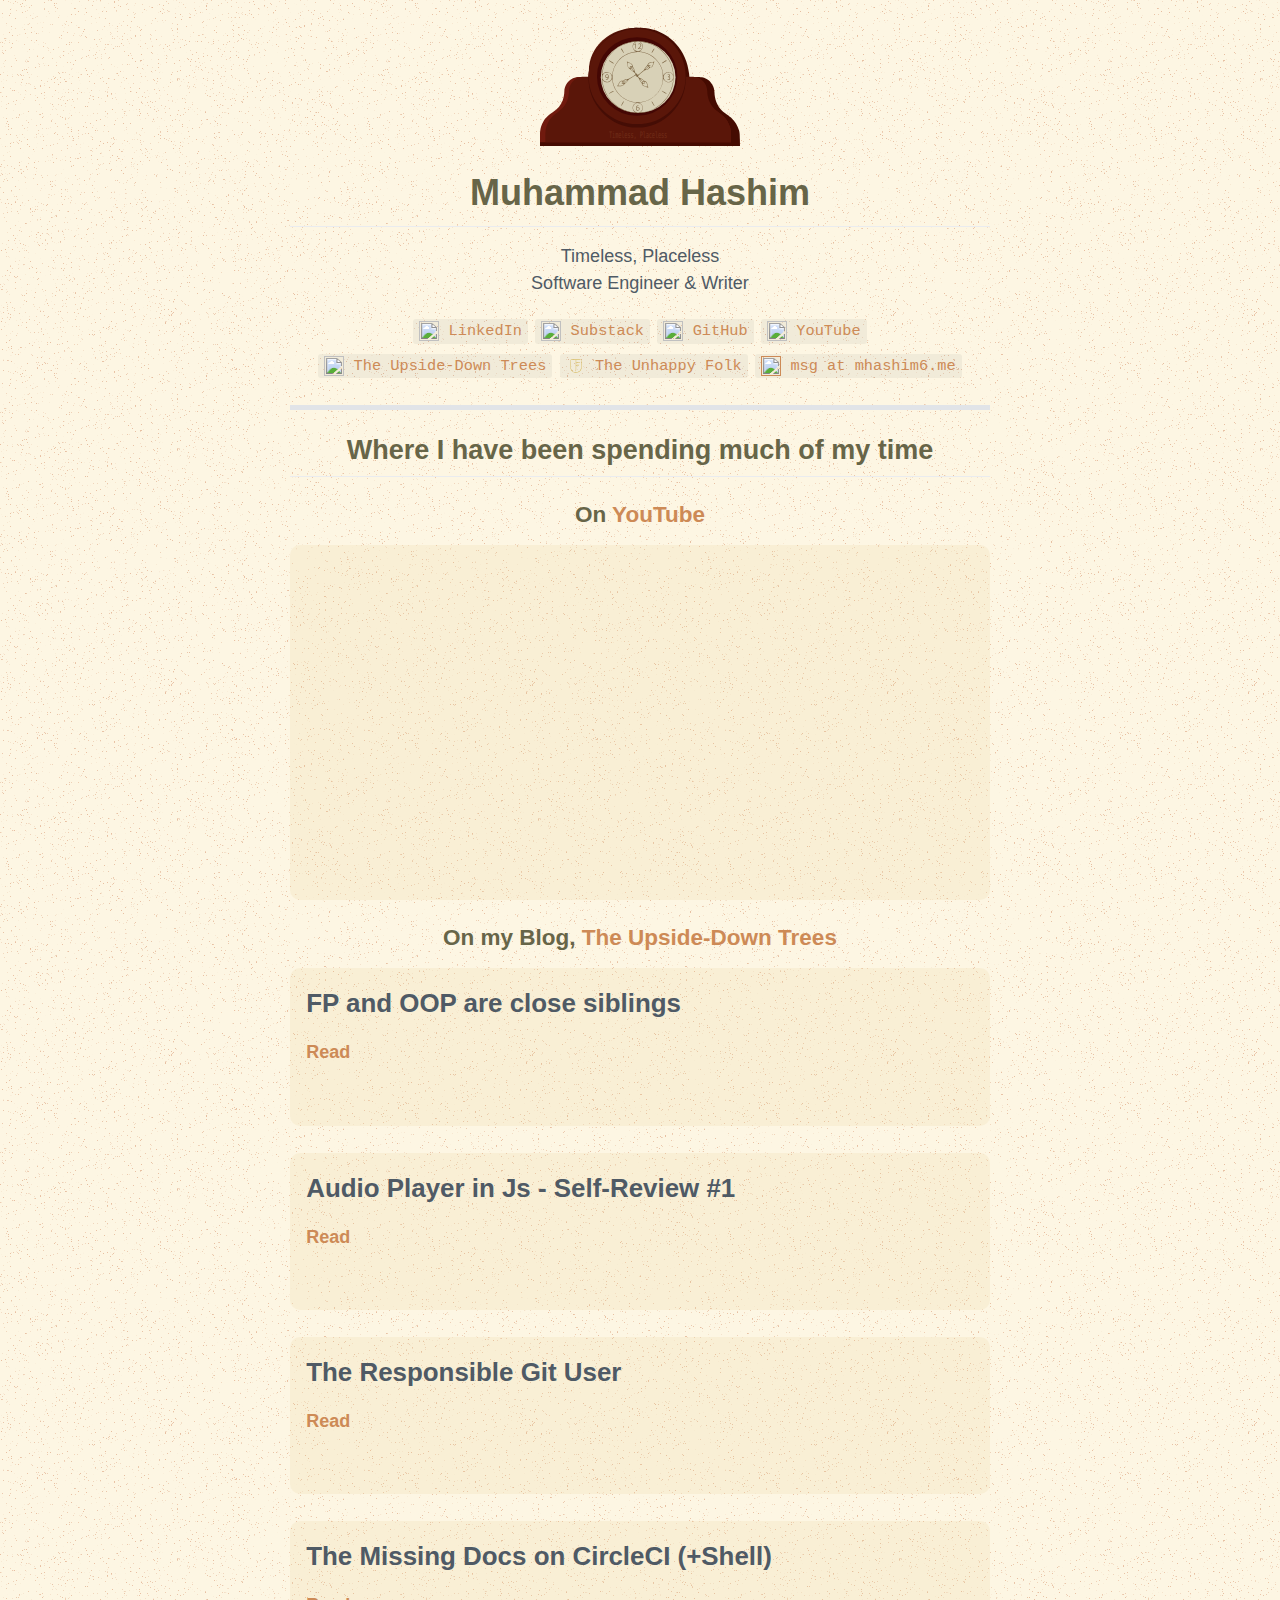
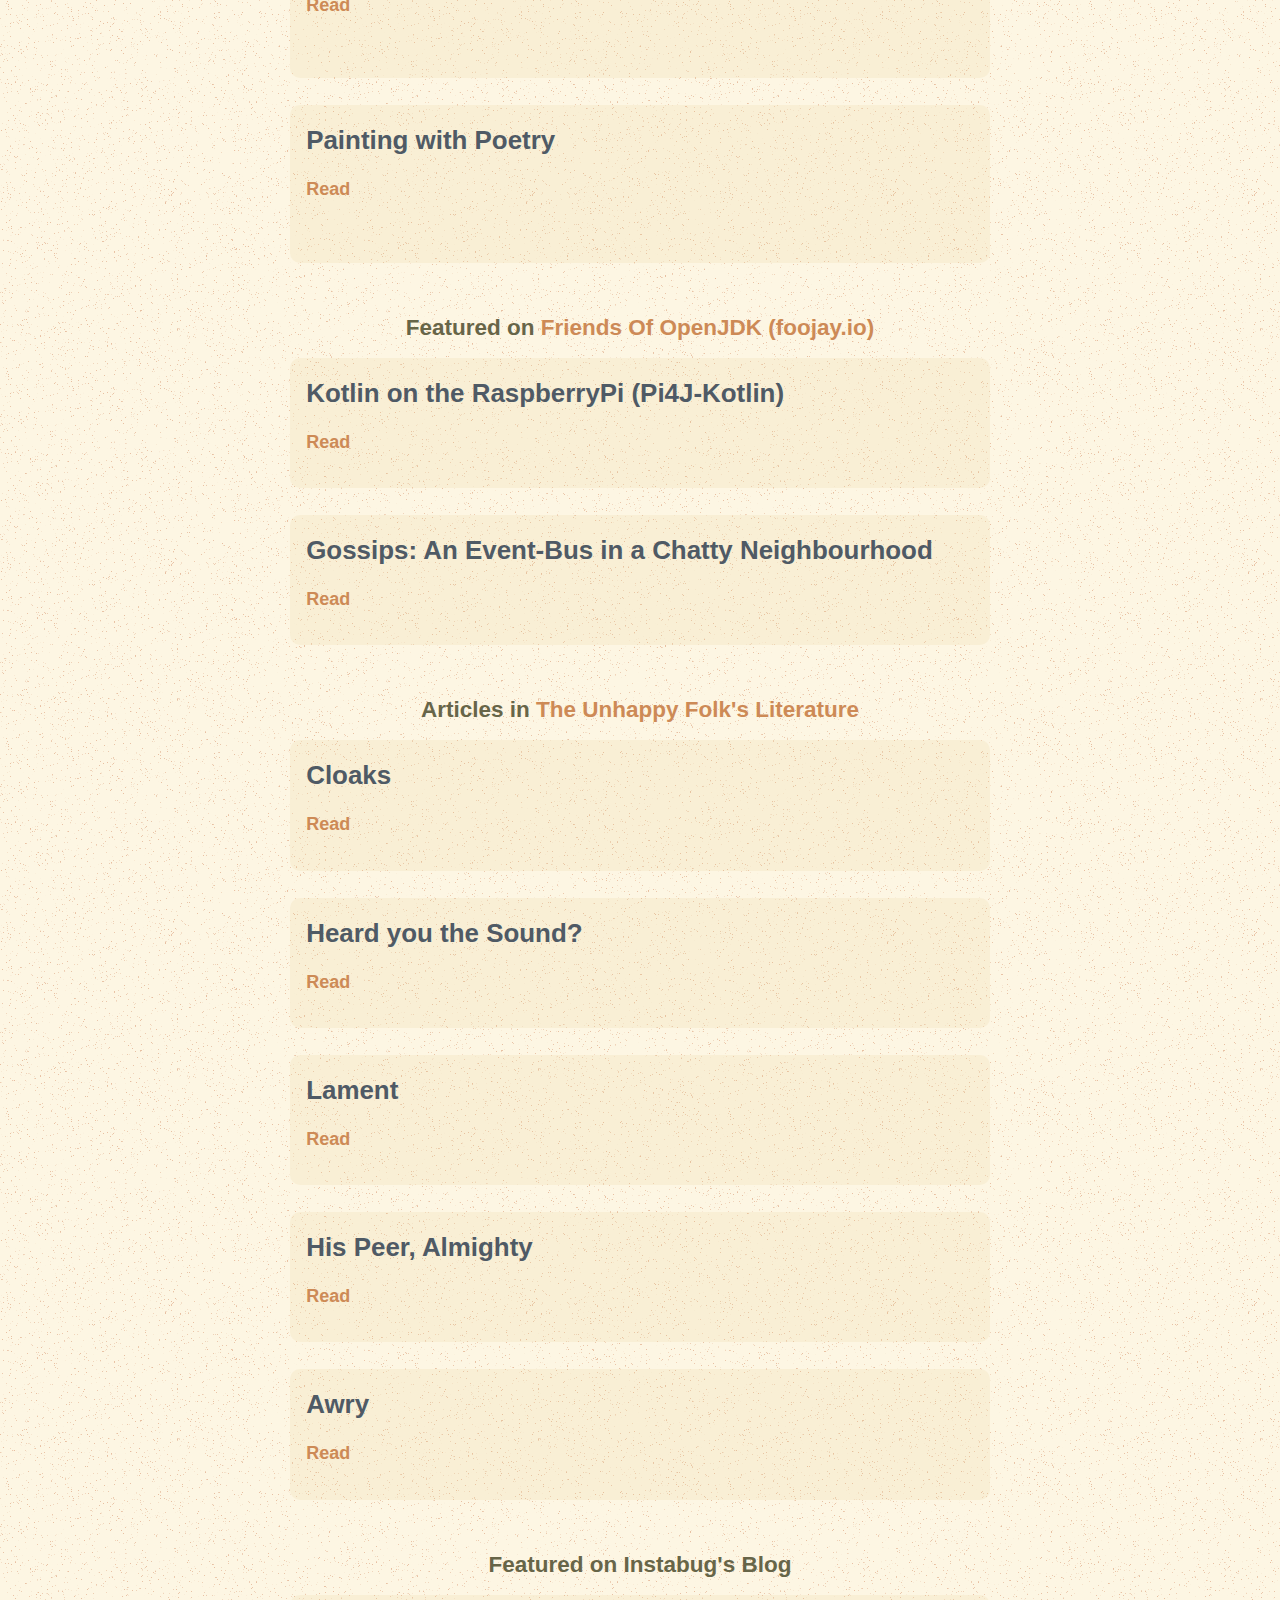
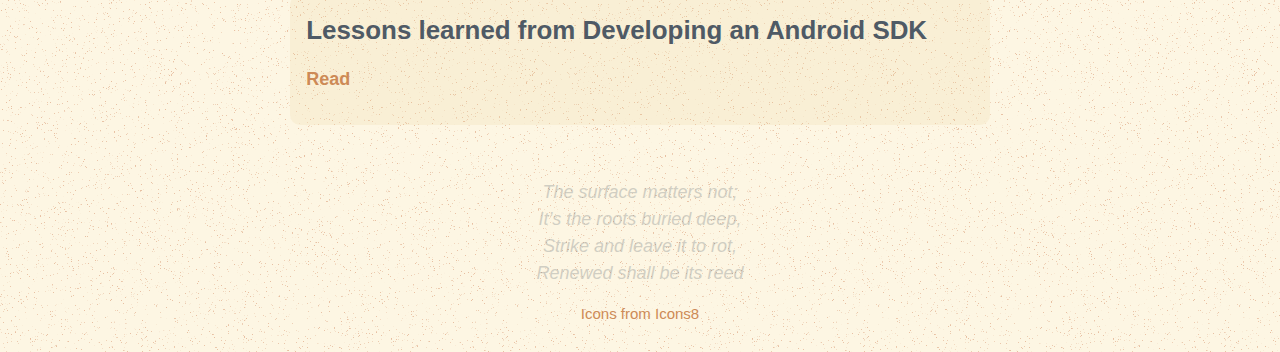
==== commit fcf1b091: "substack" ====
--- a/index.html
+++ b/index.html
@@ -81,6 +81,15 @@
             src="https://img.icons8.com/doodle/48/000000/linkedin--v2.png"
           />
           LinkedIn</code
+        ></a
+      >
+      <a target="_blank" href="https://substack.com/profile/88600093-muhammad-hashim"
+        ><code>
+          <img
+            class="link-image"
+            src="https://img.icons8.com/doodle/48/000000/bookmark-ribbon.png"
+          />
+          Substack</code
         ></a
       >
       <a target="_blank" href="https://github.com/mhashim6"
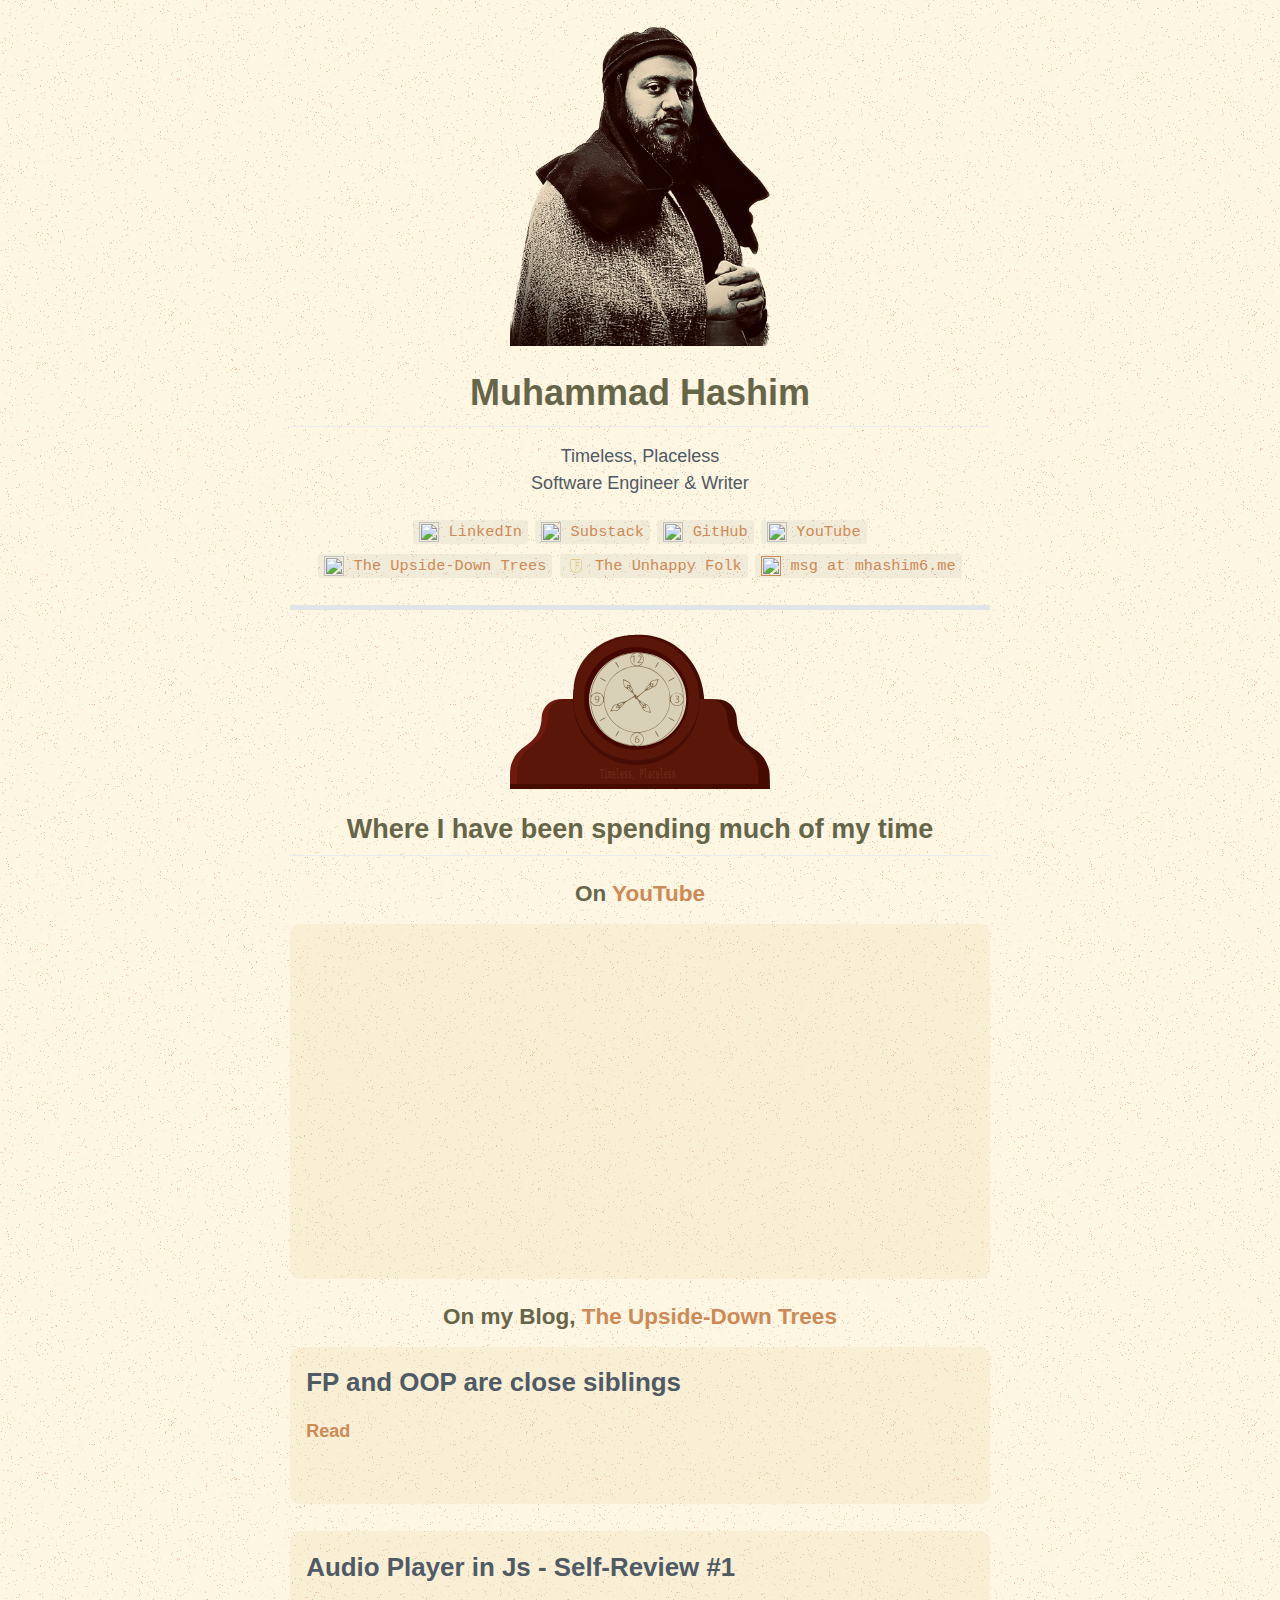
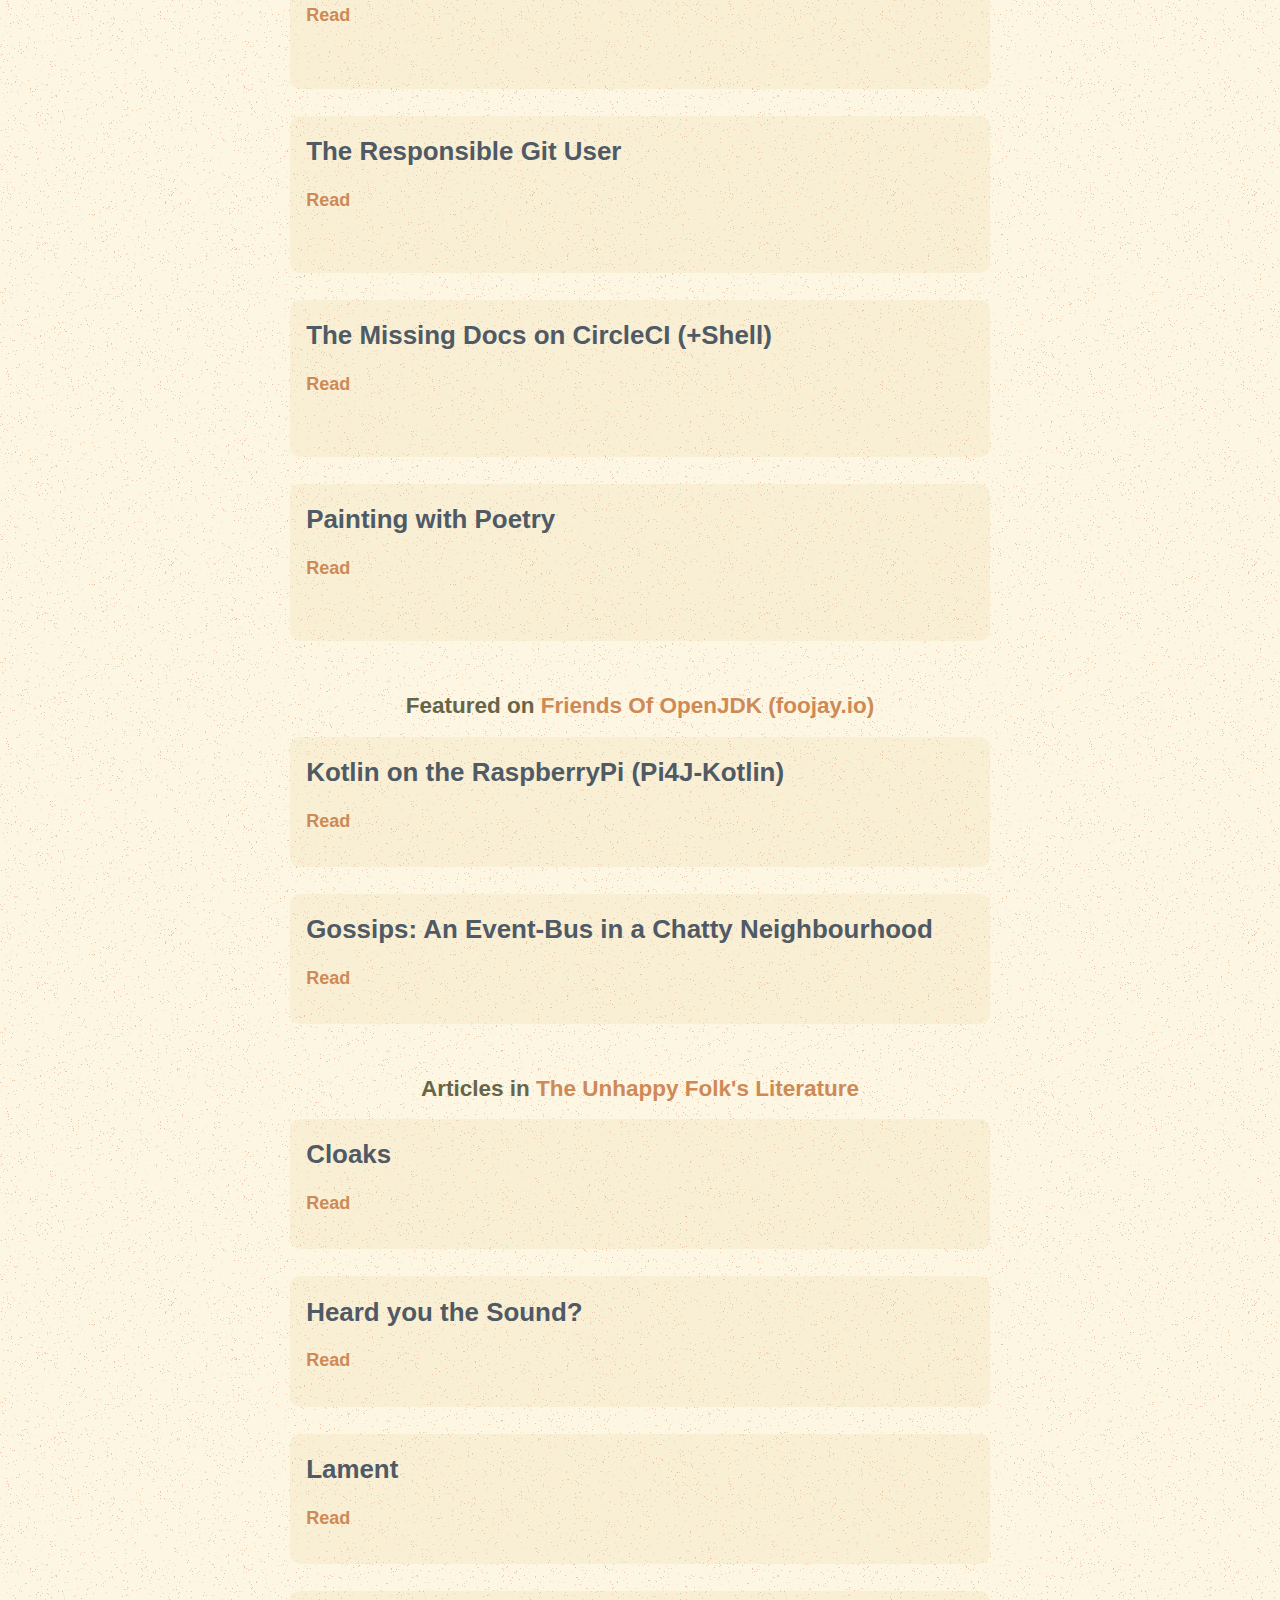
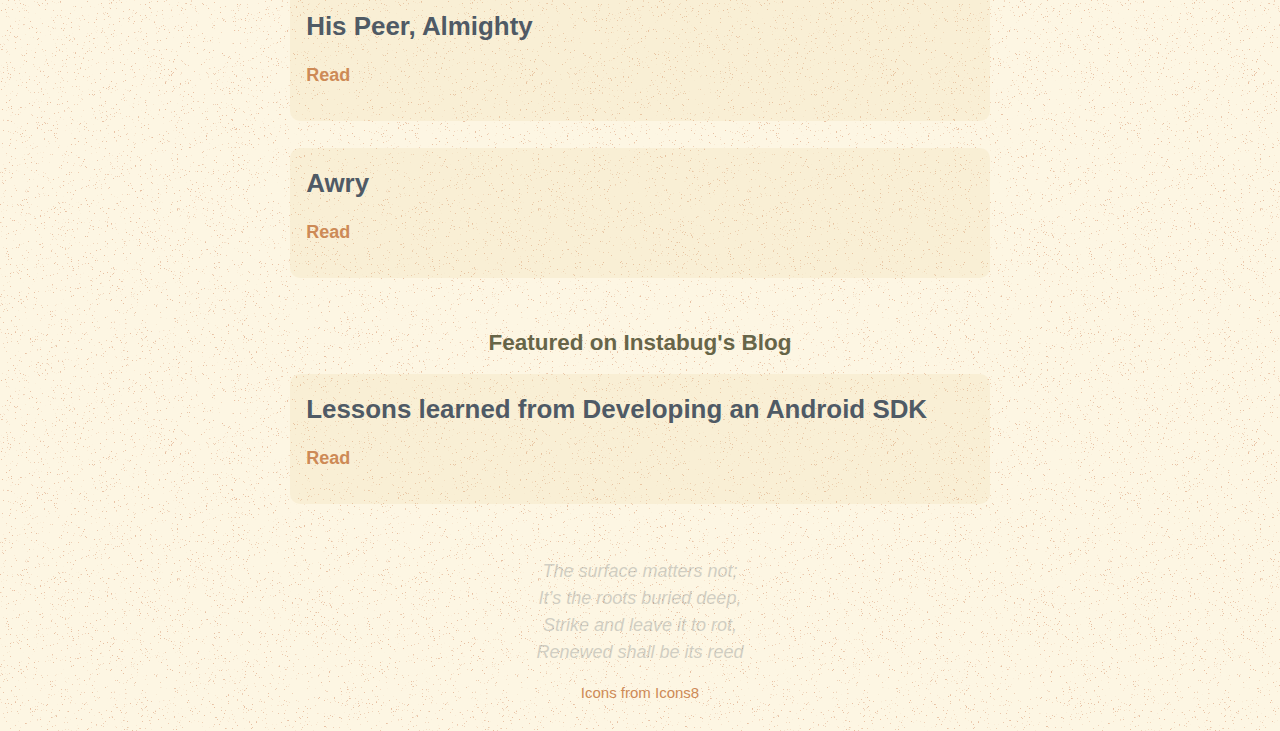
==== commit 66a67462: "timeless avatar" ====
--- a/index.html
+++ b/index.html
@@ -49,7 +49,7 @@
     <script defer data-domain="mhashim6.me" src="https://plausible.io/js/script.js"></script>
   </head>
   <body>
-    <img class="avatar" src="/timeless_clock_animated.svg" alt="The Timeless Clock by mhashim6">
+    <img class="avatar" src="/timeless-avatar.png" alt="Timeless Self-Portrait">
 
     <!--  <div class="timeless-clock">
       <img class="clock-body" src="/blank_timeless_clock.svg" alt="The Timeless Clock by mhashim6">
@@ -139,6 +139,7 @@
       </a>
     </div>
     <hr />
+    <img class="avatar" src="/timeless_clock_animated.svg" alt="The Timeless Clock by mhashim6">
     <h2 class="octicon-link" id="experience">
       Where I have been spending much of my time
     </h2>
--- a/style.css
+++ b/style.css
@@ -63,7 +63,7 @@
 
 .avatar , .clock-body {
   margin: auto;
-  width: 200px;
+  width: 260px;
   background: inherit;
   display: block;
 }
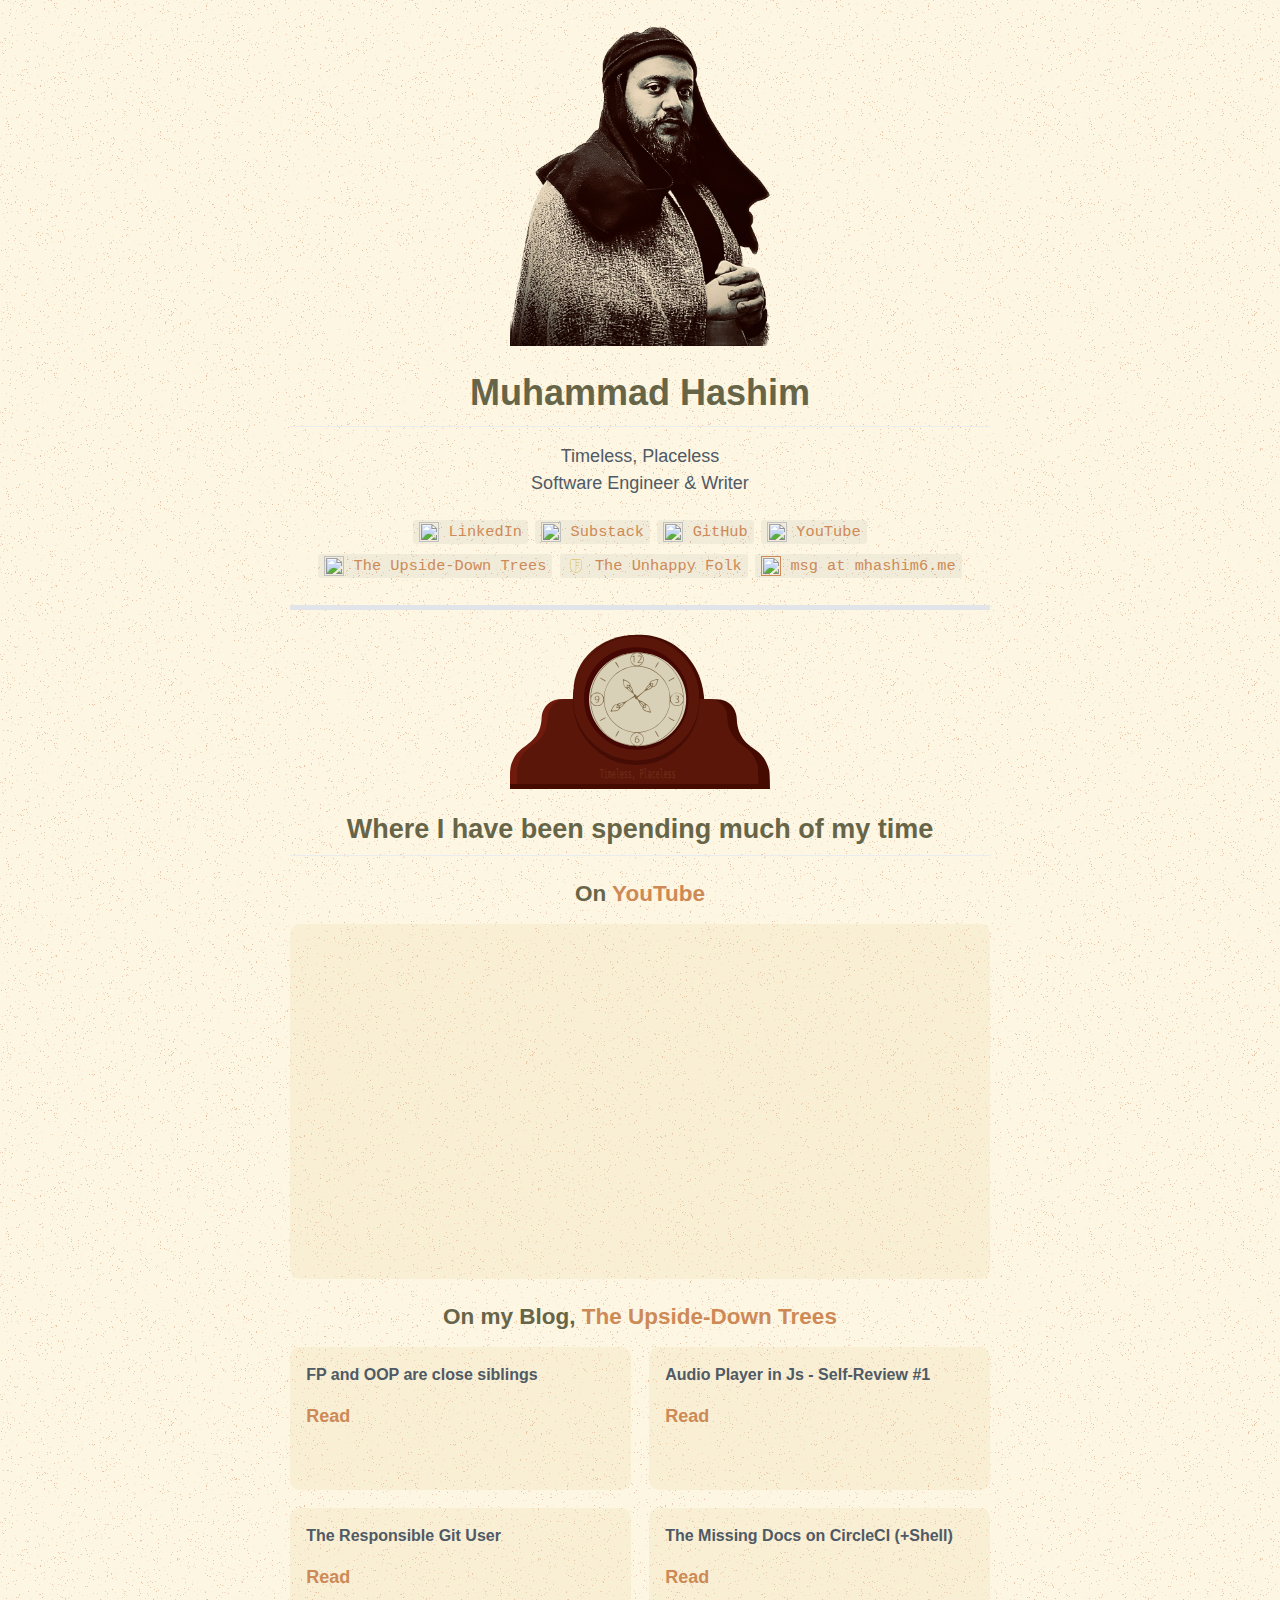
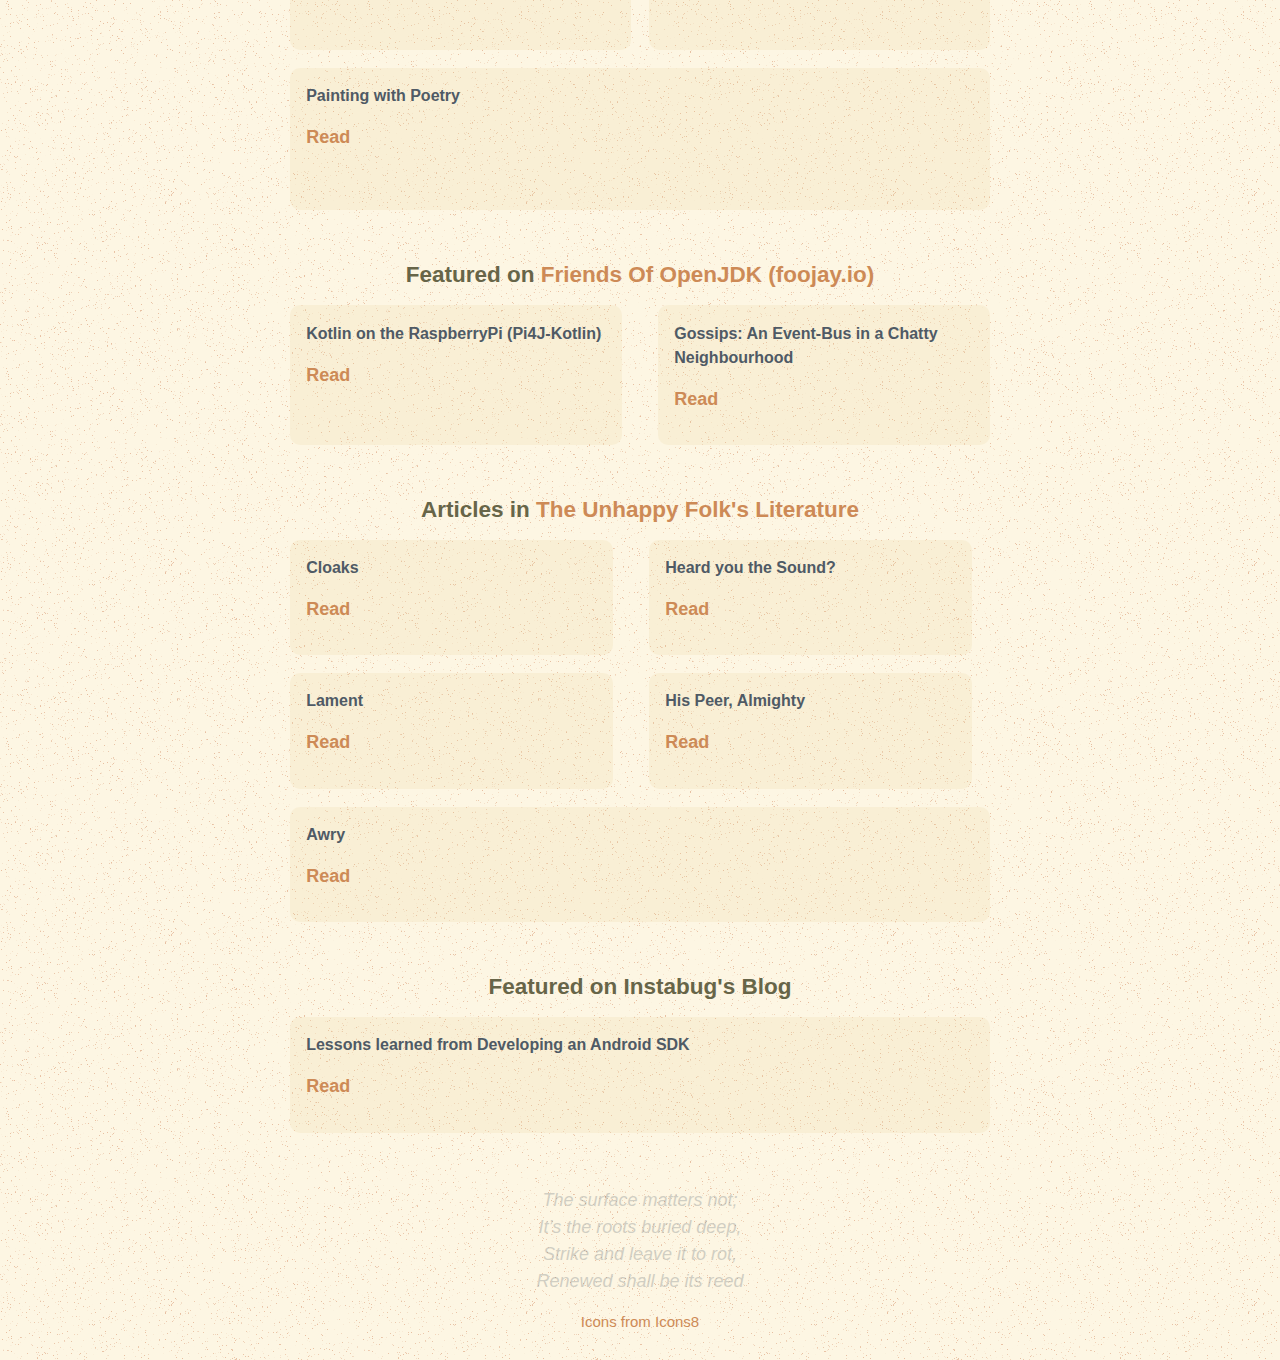
==== commit b0c7aef3: "concise sections" ====
--- a/index.html
+++ b/index.html
@@ -155,6 +155,7 @@
       <iframe width="100%" height="315" src="https://www.youtube.com/embed/videoseries?list=PLelkd8ZS2FEcnqxLZKKpgsn0-gQFayW0H" title="YouTube video player" frameborder="0" allow="accelerometer; autoplay; clipboard-write; encrypted-media; gyroscope; picture-in-picture; web-share" allowfullscreen></iframe>
     </section>
     <h3>On my Blog, <a target="_blank" href="https://blog.mhashim6.me/">The Upside-Down Trees</a></h3>
+    <div class="topic">
       <section>
         <p class="featured-title"><strong class="featured-title">FP and OOP are close siblings</strong></p>
       <a target="_blank" href="https://blog.mhashim6.me/fp-and-oop-are-close-siblings/">
@@ -162,7 +163,6 @@
       </a>
       <img class="featured-image" src="https://blog.mhashim6.me/images/fp-oop.png" alt=""/>
     </section>
-    <br>
 
       <section>
         <p class="featured-title"><strong class="featured-title">Audio Player in Js - Self-Review #1</strong></p>
@@ -171,7 +171,7 @@
       </a>
       <img class="featured-image" src="https://blog.mhashim6.me/images/self-review/self-review-1.png" alt=""/>
     </section>
-    <br>
+
     <section>
       <p class="featured-title"><strong class="featured-title">The Responsible Git User</strong></p>
       <a target="_blank" href="https://blog.mhashim6.me/responsible-git-user-guide/">
@@ -179,7 +179,6 @@
       </a>
         <img class="featured-image" src="https://blog.mhashim6.me/images/rgu.png" alt="">
     </section>
-    <br>
       <section>
           <p class="featured-title"><strong class="featured-title">The Missing Docs on CircleCI (+Shell)
           </strong></p>
@@ -188,7 +187,6 @@
         </a>
           <img class="featured-image" src="https://blog.mhashim6.me/images/circleci+shell.png" alt="">
       </section>
-      <br>
       <section>
         <p class="featured-title"><strong class="featured-title">Painting with Poetry</strong></p>
         <a target="_blank" href="https://blog.mhashim6.me/painting-with-poetry/">
@@ -196,8 +194,12 @@
         </a>
         <img class="featured-image" src="https://blog.mhashim6.me/images/imagined/mhashim6_happy-mariners.png" alt="">
       </section>
+    </div>
+
       <br>
       <h3>Featured on <a target="_blank" href="https://foojay.io/today/author/mhashim6/">Friends Of OpenJDK (foojay.io)</a></h3>
+      
+    <div class="topic">
       <section class="featured">
         <p class="featured-title"><strong class="featured-title">Kotlin on the RaspberryPi (Pi4J-Kotlin)
         </strong></p>
@@ -215,8 +217,12 @@
         </a>
         <img class="featured-image" src="https://foojay.io/wp-content/uploads/2022/11/gossips-interface.png" alt="">
       </section>
+    </div>
+
       <br>
       <h3>Articles in <a target="_blank" href="https://blog.unhappyfolk.org/">The Unhappy Folk's Literature</a></h3>
+    
+      <div class="topic">
       <section class="featured">
         <p class="featured-title"><strong class="featured-title">Cloaks</strong></p>
         <a target="_blank" href="https://blog.unhappyfolk.org/post/cloaks/">
@@ -257,8 +263,11 @@
         </a>
         <img class="featured-image" src="https://blog.unhappyfolk.org/img/awry.png" alt="">
       </section>
+    </div>
+
       <br>
       <h3>Featured on Instabug's Blog</h3>
+      <div class="">
       <section class="featured">
         <p class="featured-title"><strong class="featured-title">Lessons learned from Developing an Android SDK</strong></p>
         <a target="_blank" href="https://blog.instabug.com/our-android-teams-guidelines-for-developing-an-sdk/">
@@ -266,6 +275,8 @@
         </a>
         <img class="featured-image" src="https://assets-global.website-files.com/6270e8022b05abb840d27d6f/63060404d53a1e84f07fc3cb_June2022-Articles_01_DevelopingSDK.png" alt="">
       </section>
+    </div>
+
       <br>
     <!-- <h2 id="courses-and-certifications">Courses and Certifications</h2>
     <section>
--- a/style.css
+++ b/style.css
@@ -43,6 +43,20 @@
   padding: 0.9em;
 }
 
+.topic {
+  width: 100%;
+  margin: auto;
+  display: flex;
+  flex-direction: row;
+  justify-content: space-between;
+  flex-wrap: wrap;
+  gap: 1em;
+}
+
+.topic section {
+  flex: 1 0 45%;
+}
+
 .featured {
   display: flex;
   flex-direction: column;
@@ -51,12 +65,9 @@
 
 .featured-title{
   color: #4f5a65;
-  font-size: larger;
-}
-
-.featured-title{
-  font-size: larger;
-}
+  font-size: medium;
+}
+
 .featured-image {
   border-radius: 10px;
 }
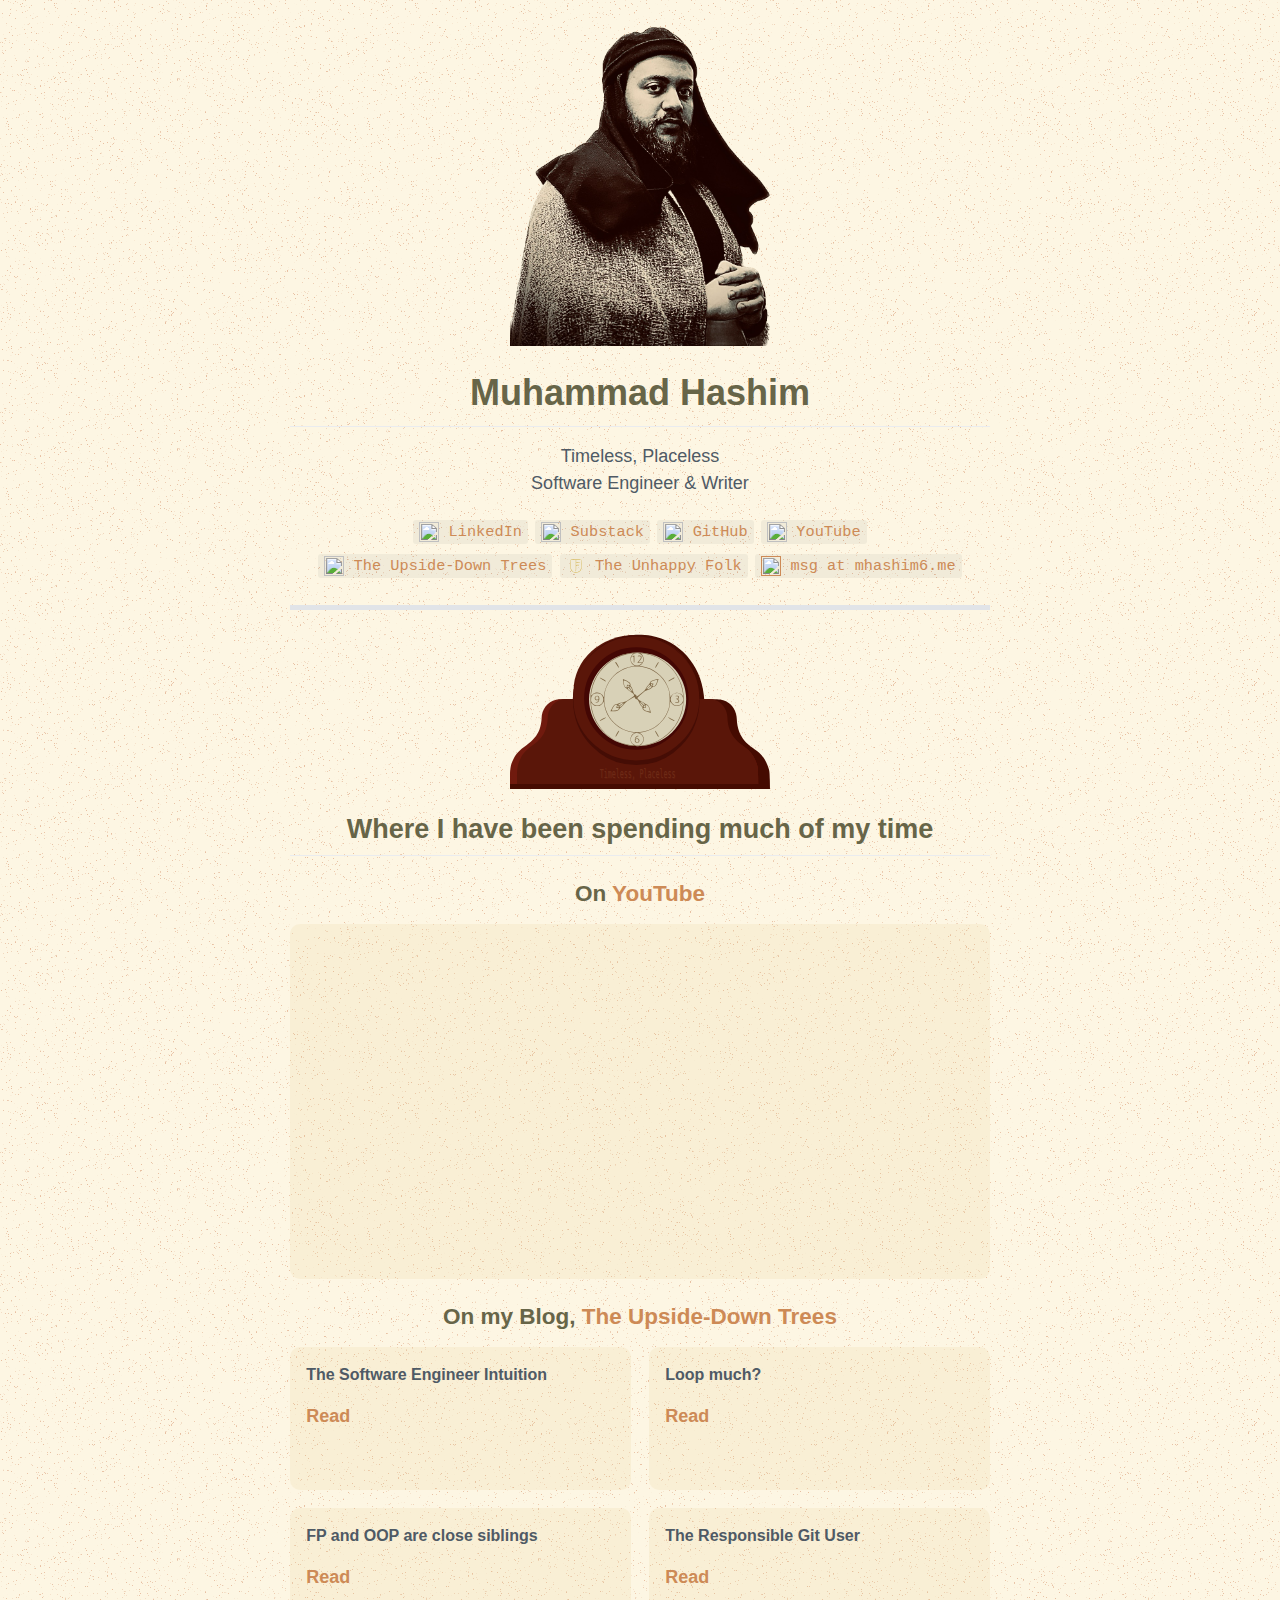
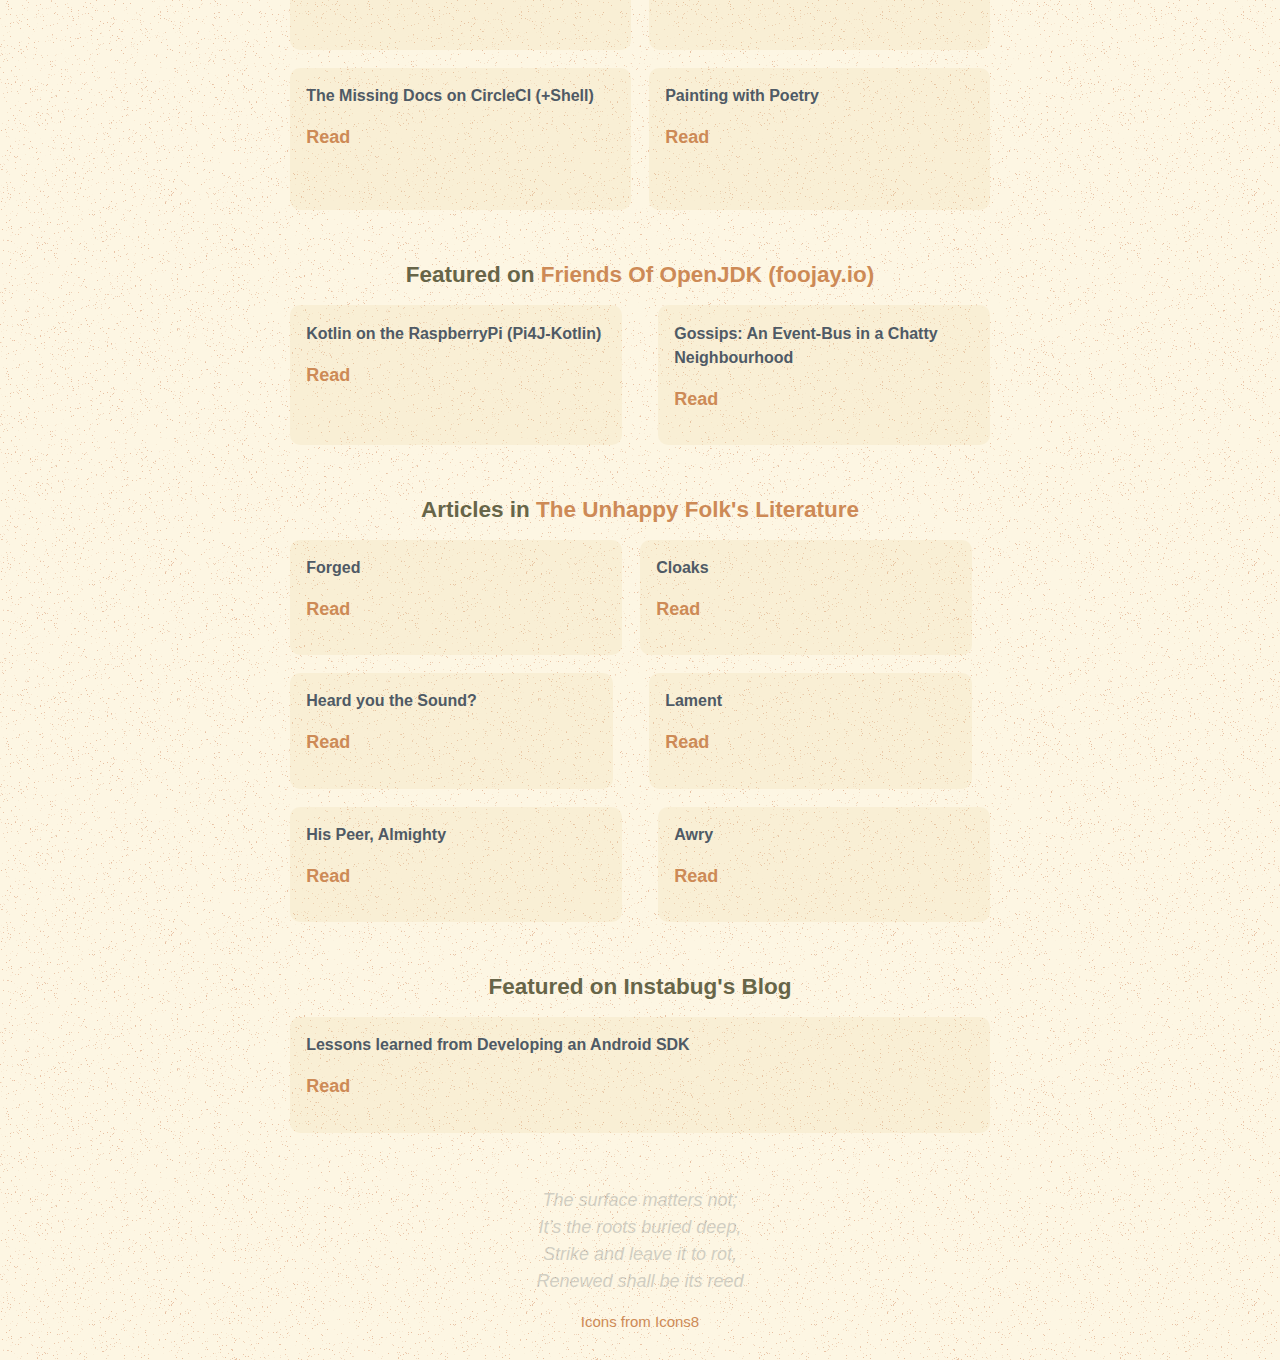
==== commit 9e6cb3b5: "updated featured content + formatting" ====
--- a/index.html
+++ b/index.html
@@ -41,15 +41,23 @@
     <link rel="icon" type="image/png" sizes="32x32" href="/favicon-32x32.png" />
     <link rel="icon" type="image/png" sizes="16x16" href="/favicon-16x16.png" />
     <link rel="shortcut icon" href="/favicon.ico" />
-    <link rel="icon" type="image/svg+xml" href="/favicon.svg">
-    <link rel="mask-icon" href="/safari-pinned-tab.svg" color="#450b01">
+    <link rel="icon" type="image/svg+xml" href="/favicon.svg" />
+    <link rel="mask-icon" href="/safari-pinned-tab.svg" color="#450b01" />
     <link rel="manifest" href="/manifest.json" />
 
     <link rel="stylesheet" href="style.css" type="text/css" />
-    <script defer data-domain="mhashim6.me" src="https://plausible.io/js/script.js"></script>
+    <script
+      defer
+      data-domain="mhashim6.me"
+      src="https://plausible.io/js/script.js"
+    ></script>
   </head>
   <body>
-    <img class="avatar" src="/timeless-avatar.png" alt="Timeless Self-Portrait">
+    <img
+      class="avatar"
+      src="/timeless-avatar.png"
+      alt="Timeless Self-Portrait"
+    />
 
     <!--  <div class="timeless-clock">
       <img class="clock-body" src="/blank_timeless_clock.svg" alt="The Timeless Clock by mhashim6">
@@ -59,7 +67,7 @@
     <h1 id="muhammad-hashim">Muhammad Hashim</h1>
     <!-- <blockquote> -->
     <p style="text-align: center">
-      Timeless, Placeless <br>
+      Timeless, Placeless <br />
       Software Engineer & Writer
       <!--
         <br />
@@ -72,7 +80,7 @@
     </p>
     <!-- </blockquote> -->
 
-  <!--  <img class="avatar" src="avatar.png" alt="avatar" /> -->
+    <!--  <img class="avatar" src="avatar.png" alt="avatar" /> -->
     <div class="nav-buttons">
       <a target="_blank" href="https://www.linkedin.com/in/mhashim6/"
         ><code>
@@ -83,7 +91,9 @@
           LinkedIn</code
         ></a
       >
-      <a target="_blank" href="https://substack.com/profile/88600093-muhammad-hashim"
+      <a
+        target="_blank"
+        href="https://substack.com/profile/88600093-muhammad-hashim"
         ><code>
           <img
             class="link-image"
@@ -111,15 +121,16 @@
         ></a
       >
       <a target="_blank" href="https://blog.mhashim6.me"
-      ><code>
-        <img
-          class="link-image"
-          src="https://img.icons8.com/doodle/48/000000/news.png"
-        />
-      The Upside-Down Trees</code
-      ></a>
-
-        <a target="_blank" href="https://blog.unhappyfolk.org"
+        ><code>
+          <img
+            class="link-image"
+            src="https://img.icons8.com/doodle/48/000000/news.png"
+          />
+          The Upside-Down Trees</code
+        ></a
+      >
+
+      <a target="_blank" href="https://blog.unhappyfolk.org"
         ><code>
           <img
             class="link-image"
@@ -128,18 +139,24 @@
             src="unhappyfolk.svg"
           />
           The Unhappy Folk</code
-        ></a>
+        ></a
+      >
       <a href="">
         <code>
           <img
             class="link-image"
             src="https://img.icons8.com/doodle/48/000000/mail-with-wings.png"
           />
-          msg at mhashim6.me</code>
+          msg at mhashim6.me</code
+        >
       </a>
     </div>
     <hr />
-    <img class="avatar" src="/timeless_clock_animated.svg" alt="The Timeless Clock by mhashim6">
+    <img
+      class="avatar"
+      src="/timeless_clock_animated.svg"
+      alt="The Timeless Clock by mhashim6"
+    />
     <h2 class="octicon-link" id="experience">
       Where I have been spending much of my time
     </h2>
@@ -150,135 +167,310 @@
       </section>
       <br>
     -->
-    <h3>On <a target="_blank" href="https://www.youtube.com/@mhashim6">YouTube</a></h3>
-    <section>
-      <iframe width="100%" height="315" src="https://www.youtube.com/embed/videoseries?list=PLelkd8ZS2FEcnqxLZKKpgsn0-gQFayW0H" title="YouTube video player" frameborder="0" allow="accelerometer; autoplay; clipboard-write; encrypted-media; gyroscope; picture-in-picture; web-share" allowfullscreen></iframe>
-    </section>
-    <h3>On my Blog, <a target="_blank" href="https://blog.mhashim6.me/">The Upside-Down Trees</a></h3>
-    <div class="topic">
+      <h3>
+        On
+        <a target="_blank" href="https://www.youtube.com/@mhashim6">YouTube</a>
+      </h3>
       <section>
-        <p class="featured-title"><strong class="featured-title">FP and OOP are close siblings</strong></p>
-      <a target="_blank" href="https://blog.mhashim6.me/fp-and-oop-are-close-siblings/">
-        <p><strong class="featured-read">Read</strong></p>
-      </a>
-      <img class="featured-image" src="https://blog.mhashim6.me/images/fp-oop.png" alt=""/>
-    </section>
-
-      <section>
+        <iframe
+          width="100%"
+          height="315"
+          src="https://www.youtube.com/embed/videoseries?list=PLelkd8ZS2FEcnqxLZKKpgsn0-gQFayW0H"
+          title="YouTube video player"
+          frameborder="0"
+          allow="accelerometer; autoplay; clipboard-write; encrypted-media; gyroscope; picture-in-picture; web-share"
+          allowfullscreen
+        ></iframe>
+      </section>
+      <h3>
+        On my Blog,
+        <a target="_blank" href="https://blog.mhashim6.me/"
+          >The Upside-Down Trees</a
+        >
+      </h3>
+      <div class="topic">
+        <section>
+          <p class="featured-title">
+            <strong class="featured-title"
+              >The Software Engineer Intuition</strong
+            >
+          </p>
+          <a
+            target="_blank"
+            href="https://blog.mhashim6.me/the-software-engineer-intuition/"
+          >
+            <p><strong class="featured-read">Read</strong></p>
+          </a>
+          <img
+            class="featured-image"
+            src="https://blog.mhashim6.me/images/intuition.jpg"
+            alt=""
+          />
+        </section>
+        <section>
+          <p class="featured-title">
+            <strong class="featured-title">Loop much?</strong>
+          </p>
+          <a target="_blank" href="https://blog.mhashim6.me/loop-much/">
+            <p><strong class="featured-read">Read</strong></p>
+          </a>
+          <img
+            class="featured-image"
+            src="https://blog.mhashim6.me/images/loop-much.png"
+            alt=""
+          />
+        </section>
+        <section>
+          <p class="featured-title">
+            <strong class="featured-title"
+              >FP and OOP are close siblings</strong
+            >
+          </p>
+          <a
+            target="_blank"
+            href="https://blog.mhashim6.me/fp-and-oop-are-close-siblings/"
+          >
+            <p><strong class="featured-read">Read</strong></p>
+          </a>
+          <img
+            class="featured-image"
+            src="https://blog.mhashim6.me/images/fp-oop.png"
+            alt=""
+          />
+        </section>
+
+        <!-- <section>
         <p class="featured-title"><strong class="featured-title">Audio Player in Js - Self-Review #1</strong></p>
       <a target="_blank" href="https://blog.mhashim6.me/audio-player-code-review/">
         <p><strong class="featured-read">Read</strong></p>
       </a>
       <img class="featured-image" src="https://blog.mhashim6.me/images/self-review/self-review-1.png" alt=""/>
-    </section>
-
-    <section>
-      <p class="featured-title"><strong class="featured-title">The Responsible Git User</strong></p>
-      <a target="_blank" href="https://blog.mhashim6.me/responsible-git-user-guide/">
-        <p><strong class="featured-read">Read</strong></p>
-      </a>
-        <img class="featured-image" src="https://blog.mhashim6.me/images/rgu.png" alt="">
-    </section>
-      <section>
-          <p class="featured-title"><strong class="featured-title">The Missing Docs on CircleCI (+Shell)
-          </strong></p>
-        <a target="_blank" href="https://blog.mhashim6.me/circleci-shell-guide/">
-          <p><strong class="featured-read">Read</strong></p>
-        </a>
-          <img class="featured-image" src="https://blog.mhashim6.me/images/circleci+shell.png" alt="">
-      </section>
-      <section>
-        <p class="featured-title"><strong class="featured-title">Painting with Poetry</strong></p>
-        <a target="_blank" href="https://blog.mhashim6.me/painting-with-poetry/">
-          <p><strong class="featured-read">Read</strong></p>
-        </a>
-        <img class="featured-image" src="https://blog.mhashim6.me/images/imagined/mhashim6_happy-mariners.png" alt="">
-      </section>
-    </div>
-
-      <br>
-      <h3>Featured on <a target="_blank" href="https://foojay.io/today/author/mhashim6/">Friends Of OpenJDK (foojay.io)</a></h3>
-      
-    <div class="topic">
-      <section class="featured">
-        <p class="featured-title"><strong class="featured-title">Kotlin on the RaspberryPi (Pi4J-Kotlin)
-        </strong></p>
-        <a target="_blank" href="https://foojay.io/today/kotlin-on-the-raspberrypi-pi4j-kotlin/">
-          <p><strong class="featured-read">Read</strong></p>
-        </a>
-        <img class="featured-image" src="https://foojay.io/wp-content/uploads/2022/11/pi4jkotlin.png" alt="">
-      </section>
-      <br>
-      <section class="featured">
-        <p class="featured-title"><strong class="featured-title">Gossips: An Event-Bus in a Chatty Neighbourhood
-        </strong></p>
-        <a target="_blank" href="https://foojay.io/today/metaphorical-programming-gossips-event-bus/">
-          <p><strong class="featured-read">Read</strong></p>
-        </a>
-        <img class="featured-image" src="https://foojay.io/wp-content/uploads/2022/11/gossips-interface.png" alt="">
-      </section>
-    </div>
-
-      <br>
-      <h3>Articles in <a target="_blank" href="https://blog.unhappyfolk.org/">The Unhappy Folk's Literature</a></h3>
-    
+    </section> -->
+
+        <section>
+          <p class="featured-title">
+            <strong class="featured-title">The Responsible Git User</strong>
+          </p>
+          <a
+            target="_blank"
+            href="https://blog.mhashim6.me/responsible-git-user-guide/"
+          >
+            <p><strong class="featured-read">Read</strong></p>
+          </a>
+          <img
+            class="featured-image"
+            src="https://blog.mhashim6.me/images/rgu.png"
+            alt=""
+          />
+        </section>
+        <section>
+          <p class="featured-title">
+            <strong class="featured-title"
+              >The Missing Docs on CircleCI (+Shell)
+            </strong>
+          </p>
+          <a
+            target="_blank"
+            href="https://blog.mhashim6.me/circleci-shell-guide/"
+          >
+            <p><strong class="featured-read">Read</strong></p>
+          </a>
+          <img
+            class="featured-image"
+            src="https://blog.mhashim6.me/images/circleci+shell.png"
+            alt=""
+          />
+        </section>
+        <section>
+          <p class="featured-title">
+            <strong class="featured-title">Painting with Poetry</strong>
+          </p>
+          <a
+            target="_blank"
+            href="https://blog.mhashim6.me/painting-with-poetry/"
+          >
+            <p><strong class="featured-read">Read</strong></p>
+          </a>
+          <img
+            class="featured-image"
+            src="https://blog.mhashim6.me/images/imagined/mhashim6_happy-mariners.png"
+            alt=""
+          />
+        </section>
+      </div>
+
+      <br />
+      <h3>
+        Featured on
+        <a target="_blank" href="https://foojay.io/today/author/mhashim6/"
+          >Friends Of OpenJDK (foojay.io)</a
+        >
+      </h3>
+
       <div class="topic">
-      <section class="featured">
-        <p class="featured-title"><strong class="featured-title">Cloaks</strong></p>
-        <a target="_blank" href="https://blog.unhappyfolk.org/post/cloaks/">
-          <p><strong class="featured-read">Read</strong></p>
-        </a>
-        <img class="featured-image" src="https://blog.unhappyfolk.org/img/higher_realms.jpg" alt="">
-      </section>
-      <br>
-            <section class="featured">
-        <p class="featured-title"><strong class="featured-title">Heard you the Sound?</strong></p>
-        <a target="_blank" href="https://blog.unhappyfolk.org/post/heard-you-the-sound/">
-          <p><strong class="featured-read">Read</strong></p>
-        </a>
-        <img class="featured-image" src="https://blog.unhappyfolk.org/img/the-sign.png" alt="">
-      </section>
-      <br>
-      <section class="featured">
-        <p class="featured-title"><strong class="featured-title">Lament</strong></p>
-        <a target="_blank" href="https://blog.unhappyfolk.org/post/lament/">
-          <p><strong class="featured-read">Read</strong></p>
-        </a>
-        <img class="featured-image" src="https://blog.unhappyfolk.org/img/lament.jpg" alt="">
-      </section>
-      <br>
-      <section class="featured">
-        <p class="featured-title"><strong class="featured-title">His Peer, Almighty
-        </strong></p>
-        <a target="_blank" href="https://blog.unhappyfolk.org/post/his-peer-almighty/">
-          <p><strong class="featured-read">Read</strong></p>
-        </a>
-        <img class="featured-image" src="https://blog.unhappyfolk.org/img/his-peer-almighty.jpg" alt="">
-      </section>
-      <br>
-      <section class="featured">
-        <p class="featured-title"><strong class="featured-title">Awry</strong></p>
-        <a target="_blank" href="https://blog.unhappyfolk.org/post/awry/">
-          <p><strong class="featured-read">Read</strong></p>
-        </a>
-        <img class="featured-image" src="https://blog.unhappyfolk.org/img/awry.png" alt="">
-      </section>
-    </div>
-
-      <br>
+        <section class="featured">
+          <p class="featured-title">
+            <strong class="featured-title"
+              >Kotlin on the RaspberryPi (Pi4J-Kotlin)
+            </strong>
+          </p>
+          <a
+            target="_blank"
+            href="https://foojay.io/today/kotlin-on-the-raspberrypi-pi4j-kotlin/"
+          >
+            <p><strong class="featured-read">Read</strong></p>
+          </a>
+          <img
+            class="featured-image"
+            src="https://foojay.io/wp-content/uploads/2022/11/pi4jkotlin.png"
+            alt=""
+          />
+        </section>
+        <br />
+        <section class="featured">
+          <p class="featured-title">
+            <strong class="featured-title"
+              >Gossips: An Event-Bus in a Chatty Neighbourhood
+            </strong>
+          </p>
+          <a
+            target="_blank"
+            href="https://foojay.io/today/metaphorical-programming-gossips-event-bus/"
+          >
+            <p><strong class="featured-read">Read</strong></p>
+          </a>
+          <img
+            class="featured-image"
+            src="https://foojay.io/wp-content/uploads/2022/11/gossips-interface.png"
+            alt=""
+          />
+        </section>
+      </div>
+
+      <br />
+      <h3>
+        Articles in
+        <a target="_blank" href="https://blog.unhappyfolk.org/"
+          >The Unhappy Folk's Literature</a
+        >
+      </h3>
+
+      <div class="topic">
+        <section class="featured">
+          <p class="featured-title">
+            <strong class="featured-title">Forged</strong>
+          </p>
+          <a target="_blank" href="https://blog.unhappyfolk.org/post/forged/">
+            <p><strong class="featured-read">Read</strong></p>
+          </a>
+          <img
+            class="featured-image"
+            src="https://blog.unhappyfolk.org/img/magic_needle.jpg"
+            alt=""
+          />
+        </section>
+        <section class="featured">
+          <p class="featured-title">
+            <strong class="featured-title">Cloaks</strong>
+          </p>
+          <a target="_blank" href="https://blog.unhappyfolk.org/post/cloaks/">
+            <p><strong class="featured-read">Read</strong></p>
+          </a>
+          <img
+            class="featured-image"
+            src="https://blog.unhappyfolk.org/img/higher_realms.jpg"
+            alt=""
+          />
+        </section>
+        <br />
+        <section class="featured">
+          <p class="featured-title">
+            <strong class="featured-title">Heard you the Sound?</strong>
+          </p>
+          <a
+            target="_blank"
+            href="https://blog.unhappyfolk.org/post/heard-you-the-sound/"
+          >
+            <p><strong class="featured-read">Read</strong></p>
+          </a>
+          <img
+            class="featured-image"
+            src="https://blog.unhappyfolk.org/img/the-sign.png"
+            alt=""
+          />
+        </section>
+        <br />
+        <section class="featured">
+          <p class="featured-title">
+            <strong class="featured-title">Lament</strong>
+          </p>
+          <a target="_blank" href="https://blog.unhappyfolk.org/post/lament/">
+            <p><strong class="featured-read">Read</strong></p>
+          </a>
+          <img
+            class="featured-image"
+            src="https://blog.unhappyfolk.org/img/lament.jpg"
+            alt=""
+          />
+        </section>
+        <br />
+        <section class="featured">
+          <p class="featured-title">
+            <strong class="featured-title">His Peer, Almighty </strong>
+          </p>
+          <a
+            target="_blank"
+            href="https://blog.unhappyfolk.org/post/his-peer-almighty/"
+          >
+            <p><strong class="featured-read">Read</strong></p>
+          </a>
+          <img
+            class="featured-image"
+            src="https://blog.unhappyfolk.org/img/his-peer-almighty.jpg"
+            alt=""
+          />
+        </section>
+        <br />
+        <section class="featured">
+          <p class="featured-title">
+            <strong class="featured-title">Awry</strong>
+          </p>
+          <a target="_blank" href="https://blog.unhappyfolk.org/post/awry/">
+            <p><strong class="featured-read">Read</strong></p>
+          </a>
+          <img
+            class="featured-image"
+            src="https://blog.unhappyfolk.org/img/awry.png"
+            alt=""
+          />
+        </section>
+      </div>
+
+      <br />
       <h3>Featured on Instabug's Blog</h3>
       <div class="">
-      <section class="featured">
-        <p class="featured-title"><strong class="featured-title">Lessons learned from Developing an Android SDK</strong></p>
-        <a target="_blank" href="https://blog.instabug.com/our-android-teams-guidelines-for-developing-an-sdk/">
-          <p><strong class="featured-read">Read</strong></p>
-        </a>
-        <img class="featured-image" src="https://assets-global.website-files.com/6270e8022b05abb840d27d6f/63060404d53a1e84f07fc3cb_June2022-Articles_01_DevelopingSDK.png" alt="">
-      </section>
-    </div>
-
-      <br>
-    <!-- <h2 id="courses-and-certifications">Courses and Certifications</h2>
+        <section class="featured">
+          <p class="featured-title">
+            <strong class="featured-title"
+              >Lessons learned from Developing an Android SDK</strong
+            >
+          </p>
+          <a
+            target="_blank"
+            href="https://blog.instabug.com/our-android-teams-guidelines-for-developing-an-sdk/"
+          >
+            <p><strong class="featured-read">Read</strong></p>
+          </a>
+          <img
+            class="featured-image"
+            src="https://assets-global.website-files.com/6270e8022b05abb840d27d6f/63060404d53a1e84f07fc3cb_June2022-Articles_01_DevelopingSDK.png"
+            alt=""
+          />
+        </section>
+      </div>
+
+      <br />
+      <!-- <h2 id="courses-and-certifications">Courses and Certifications</h2>
     <section>
       <ul>
         <li>Associate Android Developer (Kotlin) – <strong>Google</strong></li>
@@ -302,83 +494,83 @@
         </li>
       </ul>
     </section> -->
-    <!-- <hr /> -->
-    <br />
-    <p style="opacity: 0.25; text-align: center">
-      <i
-        >The surface matters not;<br />
-        It’s the roots buried deep,<br />
-        Strike and leave it to rot,<br />
-        Renewed shall be its reed
-      </i>
-    </p>
-    <a
-      style="font-size: smaller; display: block; text-align: center"
-      href="https://icons8.com"
-      >Icons from Icons8</a
-    >
-    <p style="opacity: 0; display: none">
-      <i
-        >"Not night as ours–Unhappy Folk! <br />
-        Where nigh the Earth in hazy bars, <br />
-        A mist about the springing of the stars <br />
-        There dwells a thin, and a wandering smoke, <br />
-        Obscurring with its veil half-seen, <br />
-        The Great, Abysmal, Still Serene."</i
-      >
-    </p>
-
-    <div id="resume_snackbar">
-      <span>Download my </span>
+      <!-- <hr /> -->
+      <br />
+      <p style="opacity: 0.25; text-align: center">
+        <i
+          >The surface matters not;<br />
+          It’s the roots buried deep,<br />
+          Strike and leave it to rot,<br />
+          Renewed shall be its reed
+        </i>
+      </p>
       <a
-        target="_blank"
-        href="https://github.com/mhashim6/mhashim6.github.io/raw/master/resume.pdf"
-        >PDF Resume</a
-      >
-      <button class="dismiss-snackbar" onclick="hideResumeSnackbar()">
-        <svg
-          xmlns="http://www.w3.org/2000/svg"
-          x="0px"
-          y="0px"
-          width="20"
-          height="20"
-          viewBox="0 0 172 172"
-          style="fill: #000000"
+        style="font-size: smaller; display: block; text-align: center"
+        href="https://icons8.com"
+        >Icons from Icons8</a
+      >
+      <p style="opacity: 0; display: none">
+        <i
+          >"Not night as ours–Unhappy Folk! <br />
+          Where nigh the Earth in hazy bars, <br />
+          A mist about the springing of the stars <br />
+          There dwells a thin, and a wandering smoke, <br />
+          Obscurring with its veil half-seen, <br />
+          The Great, Abysmal, Still Serene."</i
         >
-          <g
-            fill="none"
-            fill-rule="nonzero"
-            stroke="none"
-            stroke-width="1"
-            stroke-linecap="butt"
-            stroke-linejoin="miter"
-            stroke-miterlimit="10"
-            stroke-dasharray=""
-            stroke-dashoffset="0"
-            font-family="none"
-            font-weight="none"
-            font-size="none"
-            text-anchor="none"
-            style="mix-blend-mode: normal"
-          >
-            <path d="M0,172v-172h172v172z" fill="none"></path>
-            <path
-              d="M86,172c-47.49649,0 -86,-38.50351 -86,-86v0c0,-47.49649 38.50351,-86 86,-86v0c47.49649,0 86,38.50351 86,86v0c0,47.49649 -38.50351,86 -86,86z"
-              fill="#ecf0f1"
-            ></path>
-            <g>
+      </p>
+      <div id="resume_snackbar">
+        <span>Download my </span>
+        <a
+          target="_blank"
+          href="https://github.com/mhashim6/mhashim6.github.io/raw/master/resume.pdf"
+          >PDF Resume</a
+        >
+        <button class="dismiss-snackbar" onclick="hideResumeSnackbar()">
+          <svg
+            xmlns="http://www.w3.org/2000/svg"
+            x="0px"
+            y="0px"
+            width="20"
+            height="20"
+            viewBox="0 0 172 172"
+            style="fill: #000000"
+          >
+            <g
+              fill="none"
+              fill-rule="nonzero"
+              stroke="none"
+              stroke-width="1"
+              stroke-linecap="butt"
+              stroke-linejoin="miter"
+              stroke-miterlimit="10"
+              stroke-dasharray=""
+              stroke-dashoffset="0"
+              font-family="none"
+              font-weight="none"
+              font-size="none"
+              text-anchor="none"
+              style="mix-blend-mode: normal"
+            >
+              <path d="M0,172v-172h172v172z" fill="none"></path>
               <path
-                d="M90.3,100.276l-41.77192,41.77192l-14.276,-14.276l41.77192,-41.77192l-41.77192,-41.77192l14.276,-14.276l41.77192,41.77192l41.77192,-41.77192l14.276,14.276l-41.77192,41.77192l41.77192,41.77192l-14.276,14.276z"
-                fill="#333333"
+                d="M86,172c-47.49649,0 -86,-38.50351 -86,-86v0c0,-47.49649 38.50351,-86 86,-86v0c47.49649,0 86,38.50351 86,86v0c0,47.49649 -38.50351,86 -86,86z"
+                fill="#ecf0f1"
               ></path>
-              <path
-                d="M132.07192,32.38416l11.84392,11.84392l-39.33984,39.33984l-2.43208,2.43208l2.43208,2.43208l39.33984,39.33984l-11.84392,11.84392l-39.33984,-39.33984l-2.43208,-2.43208l-2.43208,2.43208l-39.33984,39.33984l-11.84392,-11.84392l39.33984,-39.33984l2.43208,-2.43208l-2.43208,-2.43208l-39.33984,-39.33984l11.84392,-11.84392l39.33984,39.33984l2.43208,2.43208l2.43208,-2.43208l39.33984,-39.33984M132.07192,27.52l-41.77192,41.77192l-41.77192,-41.77192l-16.70808,16.70808l41.77192,41.77192l-41.77192,41.77192l16.70808,16.70808l41.77192,-41.77192l41.77192,41.77192l16.70808,-16.70808l-41.77192,-41.77192l41.77192,-41.77192l-16.70808,-16.70808z"
-                fill="#34495e"
-              ></path>
+              <g>
+                <path
+                  d="M90.3,100.276l-41.77192,41.77192l-14.276,-14.276l41.77192,-41.77192l-41.77192,-41.77192l14.276,-14.276l41.77192,41.77192l41.77192,-41.77192l14.276,14.276l-41.77192,41.77192l41.77192,41.77192l-14.276,14.276z"
+                  fill="#333333"
+                ></path>
+                <path
+                  d="M132.07192,32.38416l11.84392,11.84392l-39.33984,39.33984l-2.43208,2.43208l2.43208,2.43208l39.33984,39.33984l-11.84392,11.84392l-39.33984,-39.33984l-2.43208,-2.43208l-2.43208,2.43208l-39.33984,39.33984l-11.84392,-11.84392l39.33984,-39.33984l2.43208,-2.43208l-2.43208,-2.43208l-39.33984,-39.33984l11.84392,-11.84392l39.33984,39.33984l2.43208,2.43208l2.43208,-2.43208l39.33984,-39.33984M132.07192,27.52l-41.77192,41.77192l-41.77192,-41.77192l-16.70808,16.70808l41.77192,41.77192l-41.77192,41.77192l16.70808,16.70808l41.77192,-41.77192l41.77192,41.77192l16.70808,-16.70808l-41.77192,-41.77192l41.77192,-41.77192l-16.70808,-16.70808z"
+                  fill="#34495e"
+                ></path>
+              </g>
             </g>
-          </g>
-        </svg>
-      </button>
+          </svg>
+        </button>
+      </div>
     </div>
   </body>
 
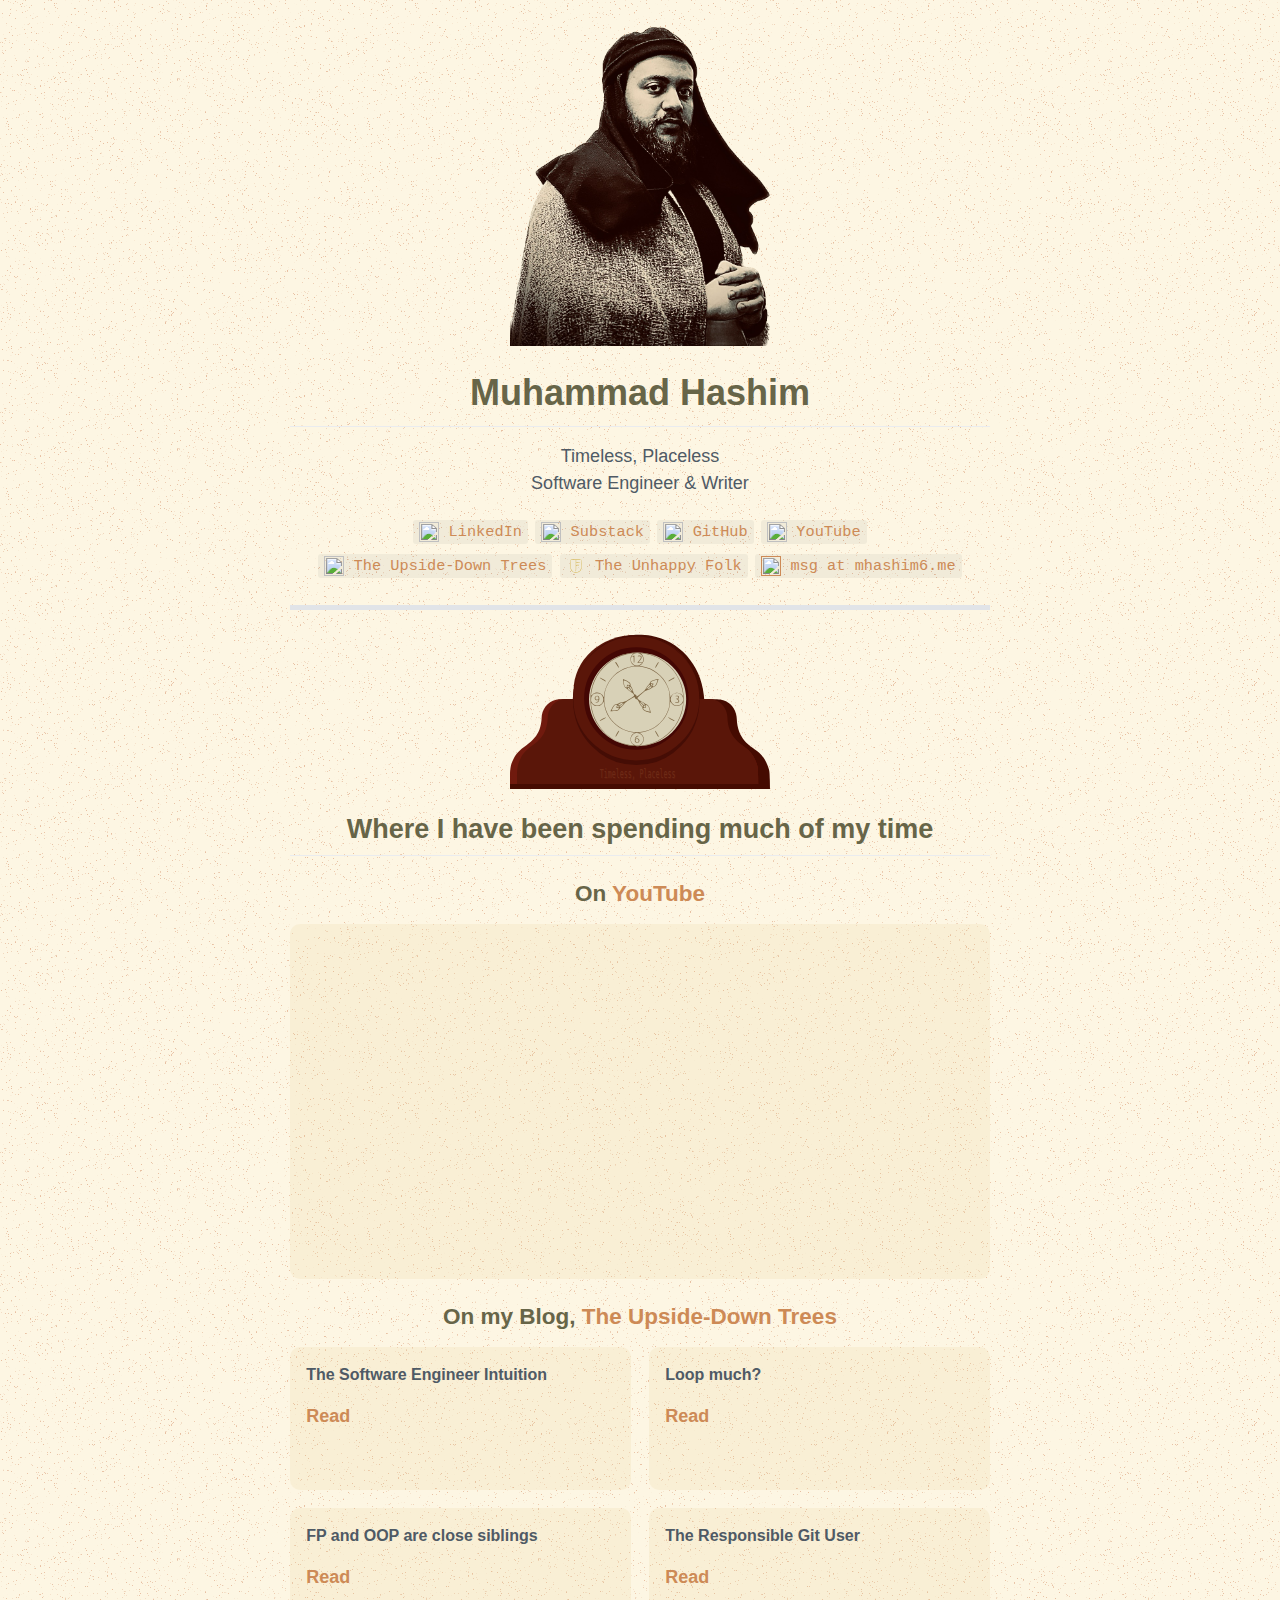
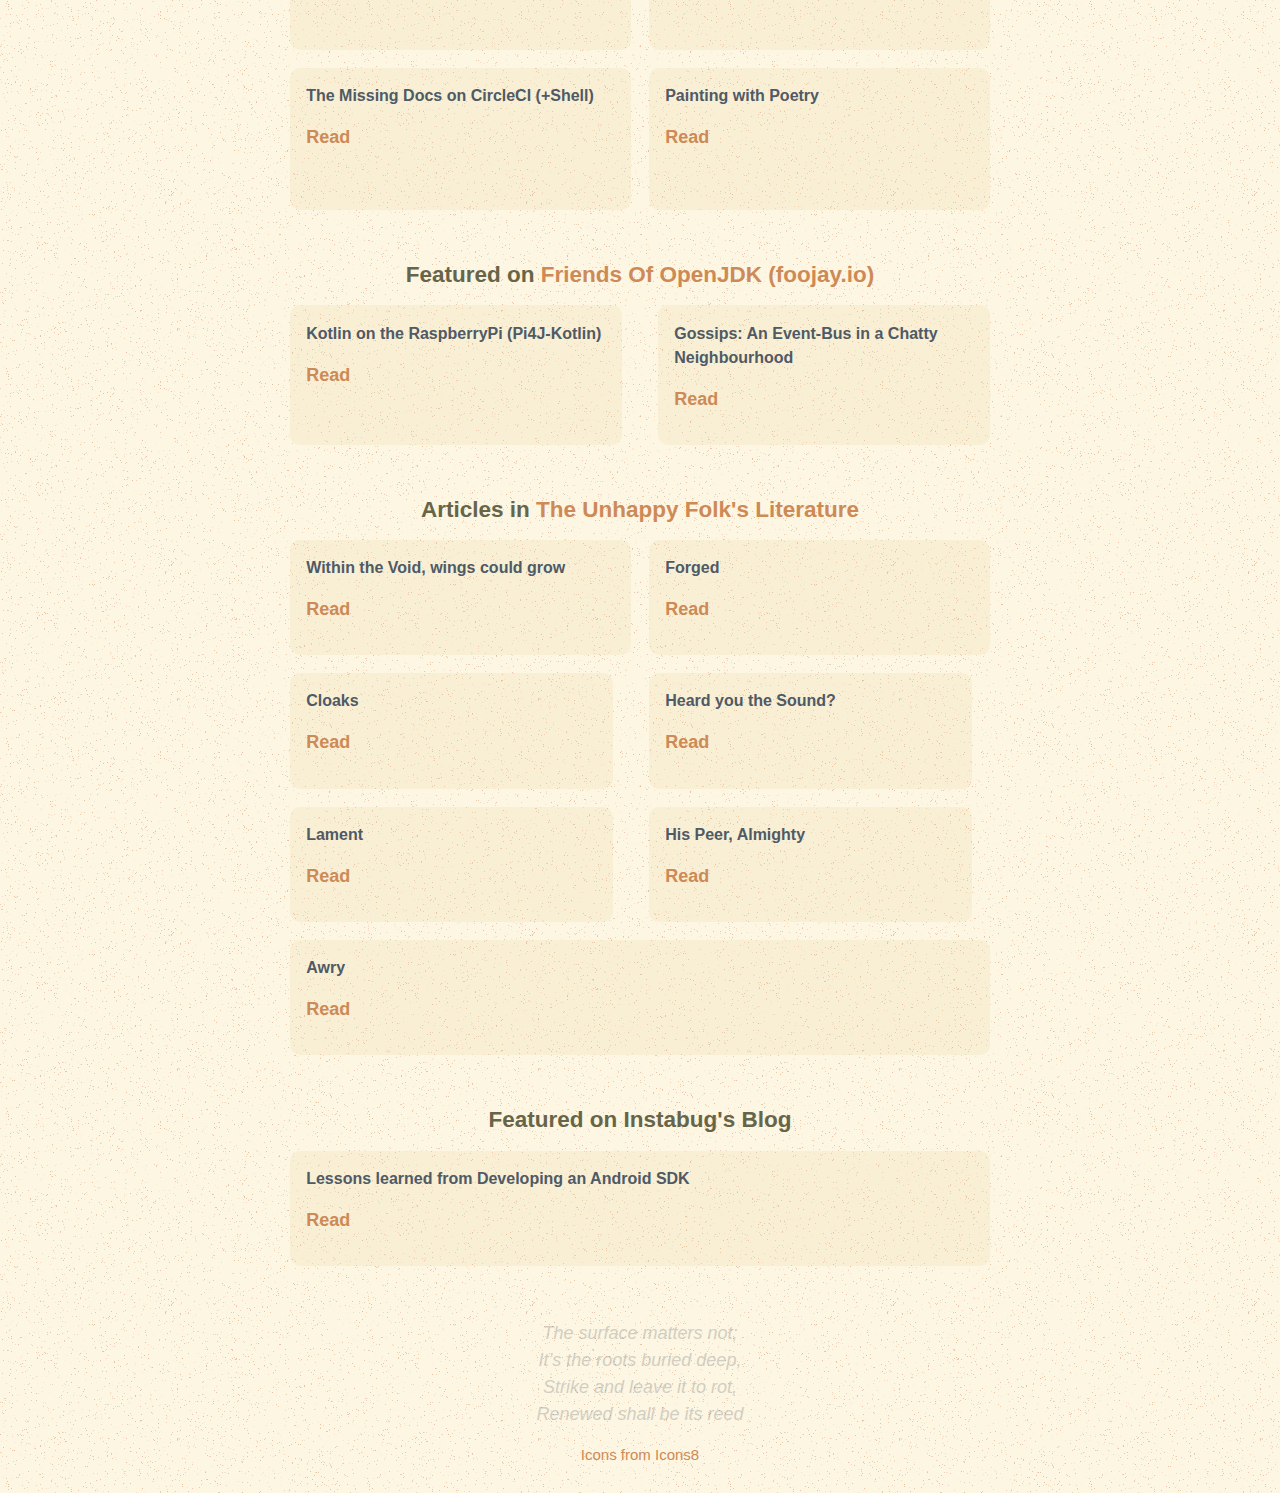
==== commit 8a454cb5: "Update content" ====
--- a/index.html
+++ b/index.html
@@ -356,6 +356,19 @@
       </h3>
 
       <div class="topic">
+        <section class="featured">
+          <p class="featured-title">
+            <strong class="featured-title">Within the Void, wings could grow</strong>
+          </p>
+          <a target="_blank" href="https://blog.unhappyfolk.org/post/in-void-wings-could-grow/">
+            <p><strong class="featured-read">Read</strong></p>
+          </a>
+          <img
+            class="featured-image"
+            src="https://blog.unhappyfolk.org/img/void-wings.png"
+            alt=""
+          />
+        </section>
         <section class="featured">
           <p class="featured-title">
             <strong class="featured-title">Forged</strong>
